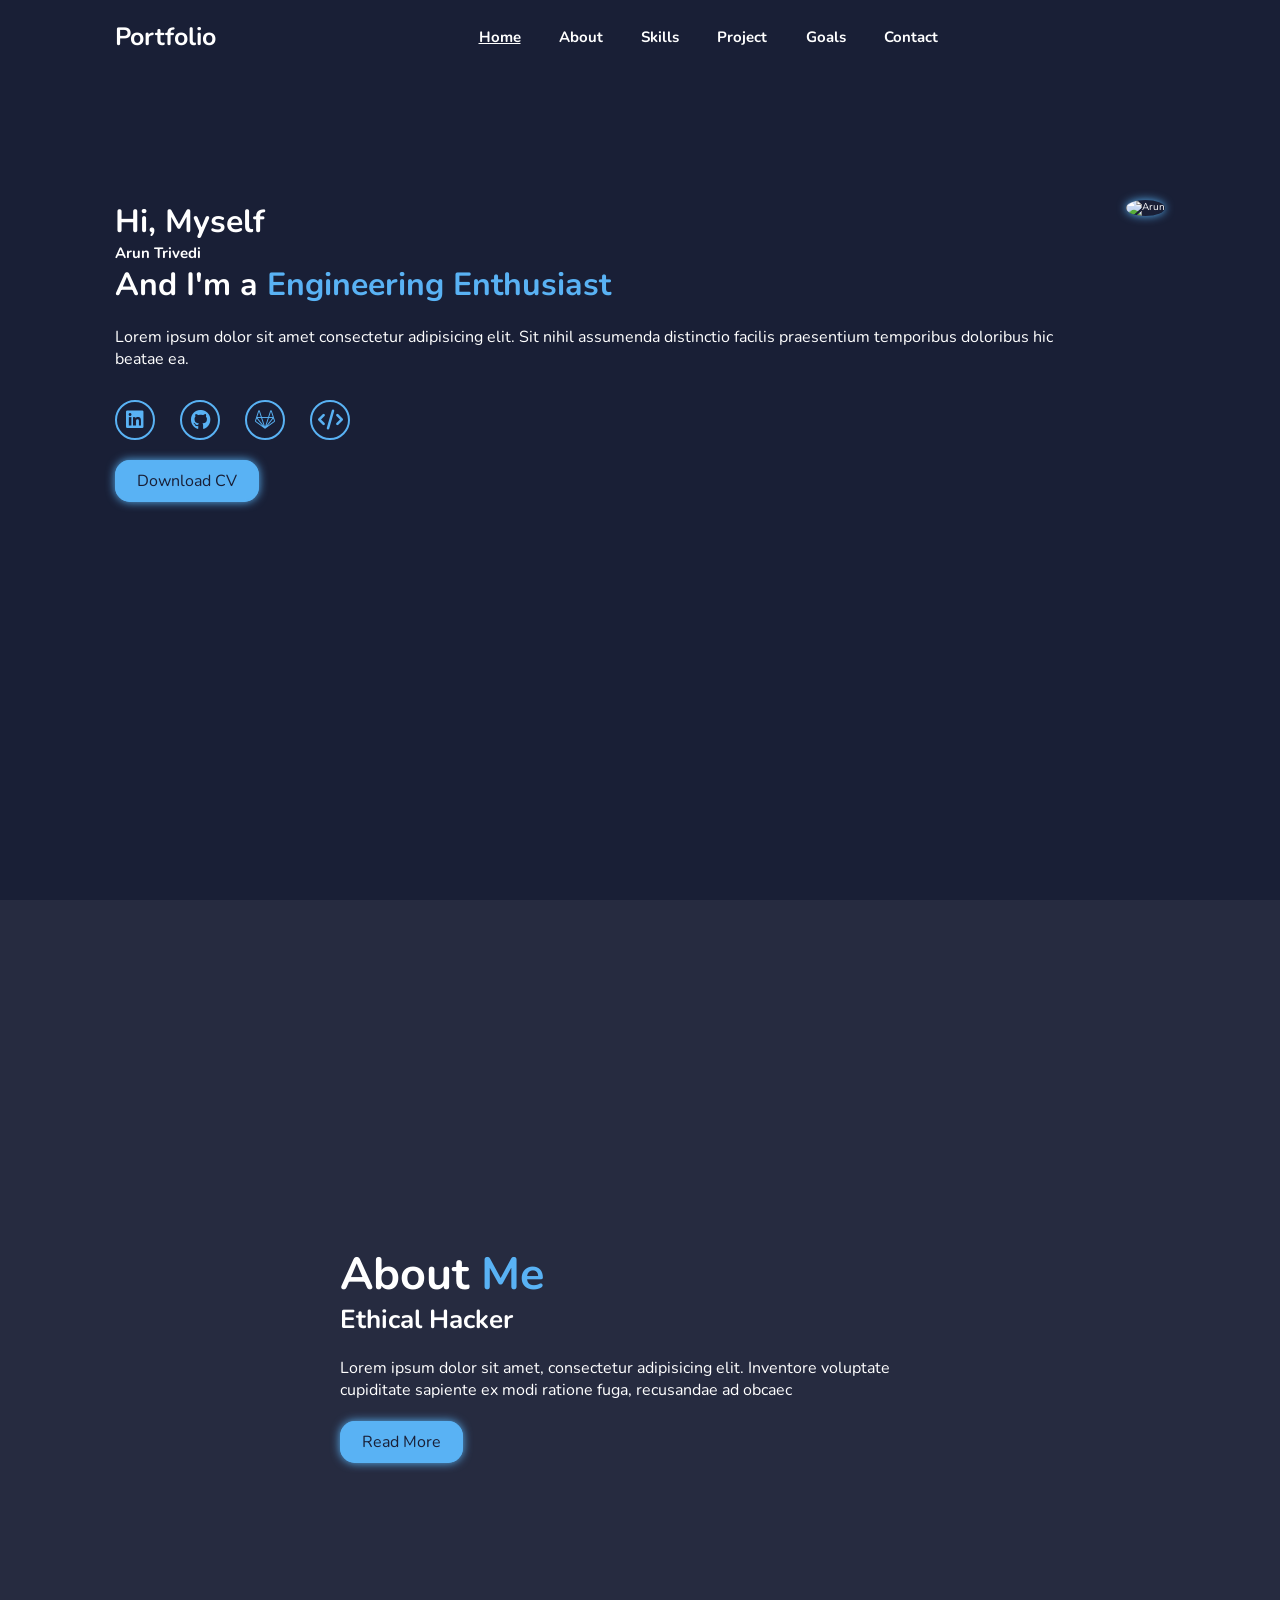
==== My-Portfolio/portfolio.html @ 081b86d6 "I change my position of file in git" ====
<!DOCTYPE html>
<html lang="en">

<head>
    <meta charset="UTF-8">
    <meta name="viewport" content="width=device-width, initial-scale=1.0">
    <title>Personal Portfolio</title>
    <!-- Here I add a link of google font  -->
    <link rel="preconnect" href="https://fonts.googleapis.com">
    <link rel="preconnect" href="https://fonts.gstatic.com" crossorigin>
    <link
        href="https://fonts.googleapis.com/css2?family=Roboto:ital,wght@0,100;0,300;0,400;0,500;0,700;0,900;1,100;1,300;1,400;1,500;1,700;1,900&display=swap"
        rel="stylesheet">
    <!-- This is oue css file link section  -->
    <!-- Font Awesome CDN Link -->
    <link href="https://cdnjs.cloudflare.com/ajax/libs/font-awesome/6.0.0-beta3/css/all.min.css" rel="stylesheet">

    <link rel="stylesheet" href="portfolio.css">

</head>

<body>
    <!-- Header Section -->
    <header class="header">
        <!-- Logo  -->
        <a href="#" class="logo"> Portfolio</a>

        
        <!-- Navigation Bar -->
        <nav class="navbar">
            <a href="#home" class="active">Home</a>
            <a href="#about"> About</a>
            <a href="#skills"> Skills</a>
            <a href="#project"> Project </a>
            <a href="#Goals"> Goals</a>
            <a href="#Contact"> Contact</a>
        </nav>
        <a href="#" class="bars"><i class="fa-solid fa-bars" id="menu-icon"></i></a>
       
    </header>


    <!-- Home Page  -->
    <section class="home" id="home">
        <div class="home-container">
            <div class="home-content">
                <h3>Hi, Myself</h3>
                <h1>Arun Trivedi</h1>
                <h3>And I'm a <span>Engineering Enthusiast</span></h3>
                <p>Lorem ipsum dolor sit amet consectetur adipisicing elit. Sit nihil assumenda distinctio facilis praesentium temporibus doloribus hic beatae ea.</p>
               
                <div class="socialmedia">
                    <a href="#"><i class="fa-brands fa-linkedin"></i></a>
                    <a href="#"><i class="fa-brands fa-github"></i></a>
                    <a href="#"><i class="fa-brands fa-gitlab"></i></a>
                    <a href="#"><i class="fa-solid fa-code"></i></a>
                </div>
                <a href="#" class="btn">Download CV</a>
            </div>
            <div class="home-bg">
                <img src="profile photo.jpg" alt="Arun">
            </div>
        </div>
    </section>
    
    <section class="about" id="about">
        <!-- <div class="about-img">
            <img src="home-img.jpg" alt="Arun Trivedi">
        </div> -->
        <div class="about-content">
            <h2 class="heading"> About <span>Me</span></h2>
            <h3> Ethical Hacker</h3>
            <p>Lorem ipsum dolor sit amet, consectetur adipisicing elit. Inventore voluptate cupiditate sapiente ex modi
                ratione fuga, recusandae ad obcaec</p>
            <a href="#" class="btn"> Read More</a>
        </div>
    </section>

    <script src="portfolio.js">

    </script>
</body>

</html>
---- My-Portfolio/portfolio.css ----
/* Import some font from the google font */
@import url('https://fonts.googleapis.com/css2?family=Nunito:ital,wght@0,200..1000;1,200..1000&family=Roboto:ital,wght@0,100;0,300;0,400;0,500;0,700;0,900;1,100;1,300;1,400;1,500;1,700;1,900&display=swap');

/* Mistakes 
1) Extra top padding in the home section
*/



/* Defult setting of my web page */
* {
  margin: 0;
  padding: 0;
  box-sizing: border-box;
  border: none;
  scroll-behavior: smooth;
  outline: none;
  text-decoration: none;
  font-family: "Nunito", sans-serif;
}


:root {
  --bg-color: #191f36;
  --snd-bf-color: #262B40;
  --text-color: #fff;
  --main-color: #59B2F4
}



html {
  font-size: 62.5%;
  overflow-x: hidden;
}

body {
  background: var(--bg-color);
  color: var(--text-color);
}

section {
  min-height: 100vh;
  padding: 10rem 9% 2rem;
}

.header {
  position: fixed;
  top: 0;
  left: 0;
  width: 100%;
  padding: 2rem 9%;
  background: var(--bg-color);
  display: flex;
  justify-content: space-between;
  align-items: center;
  z-index: 100;
}

.logo {
  font-size: 2.5rem;
  color: var(--text-color);
  font-weight: 700;
  cursor: default;
}

.navbar a {
  font-size: 1.5rem;
  color: var(--text-color);
  margin-left: 3.5rem;
  font-weight: 700;
  text-decoration: none;

}

/* Remember : In this hover section i will add sequential underline effect  */
.navbar a:hover {
  text-decoration: underline;
  color: var(--text-color);
}

.navbar a.active {
  text-decoration: underline;
  color: var(--text-color);
}

/* Menu btn is not working i have to check it later */
#menu-icon {
  font-size: 3.6rem;
  color: var(--text-color);
  display: none;
}

.home {
  display: flex;
  padding-top: 20rem;
  justify-content: center;
  /* flex-direction: column; */
  /* align-items: center;  */
  /* text-align: center; */
  /* gap: 1.5rem; */
}

.home-content h3 {
  font-size: 3.2rem;
  font-weight: 700;
}

.home-container {
  display: flex;
  /* flex-direction: row; Align content and image side-by-side */
  justify-content: space-between;
  align-items: flex-start;
  /* align-items: center; */
  max-width: 1200px;
  width: 100%;
  gap: 2rem;
  /* Add space between content and image */
}

.home-content {
  flex: 1;
  text-align: left;
}

.home-content h3:nth-of-type(2) {
  margin-bottom: 2rem;
}

span {
  color: var(--main-color);
}

/* Continiue with 13:49  */

.home-img img {

  width: 2vw;
  animation: floatImage 4s ease-in-out infinite;
}

@keyframes floatImage {
  0% {
    transform: translateY(0);
  }

  50% {
    transform: translateY(-2.4rem);
  }

  100% {
    transform: translateY(0);
  }
}

.home-bg img {
  width: 20vw;
  border-radius: 50%;
  animation: floatImage 4s ease-in-out infinite;
  /* Animation properties */
  box-shadow: 0 0 10px var(--main-color);
}

.home-content p {
  font-size: 1.6rem;
}

.socialmedia {
  display: flex;
  justify-content: flex-start;
  gap: 1rem;
}

.socialmedia a {
  display: inline-flex;
  /* flex-direction: column; */
  justify-content: center;
  align-items: center;
  width: 4rem;
  height: 4rem;
  background: transparent;
  border: .2rem solid var(--main-color);
  border-radius: 2rem;
  font-size: 2rem;
  color: var(--main-color);
  margin: 3rem 1.5rem 3rem 0;
  transition: .5s ease;
}

.socialmedia a:hover {
  background: var(--main-color);
  color: var(--snd-bf-color);
  box-shadow: 0 0 1rem var(--main-color);
}

.btn {
  margin-top: 2rem;
  padding: 0.8rem 2rem;
  font-size: 1.6rem;
  color: var(--bg-color);
  background-color: var(--main-color);
  box-shadow: 0 0 1rem var(--main-color);
  border: 0.2rem solid var(--main-color);
  border-radius: 1.5rem;
  transition: 0.3s ease;
}

.home .btn:hover {
  box-shadow: none;
  transform: translateY(-10px);
  background-color: var(--hover-color);
  color: var(--text-color);
  border-color: var(--hover-color);
}
.about {
  display: flex;
  justify-content: center;
  align-items: center;
  gap: 2rem;
  padding: 2rem; /* Optional: Add padding to ensure spacing around content */
  background: var(--snd-bf-color);
  flex-wrap: wrap; /* Ensure elements stack on smaller screens */
}

.heading {
  text-align: center;
  font-size: 4.5rem;
}

.about-content {
  max-width: 600px; /* Limit the width of the content for better alignment */
}

.about-content h2 {
  text-align: left;
  line-height: 1.2;
}

.about-content h3 {
  font-size: 2.6rem;
}

.about-content p {
  font-size: 1.6rem;
  margin: 2rem 0 3rem; /* Fixed the typo */
}

.about .btn {
  margin-top: 2rem;
  padding: 0.8rem 2rem;
  font-size: 1.6rem;
  color: var(--bg-color);
  background-color: var(--main-color);
  box-shadow: 0 0 1rem var(--main-color);
  border: 0.2rem solid var(--main-color);
  border-radius: 1.5rem;
  transition: 0.3s ease;
}
.about .btn:hover {
  box-shadow: none;
  transform: translateY(-10px);
  background-color: var(--hover-color);
  color: var(--text-color);
  border-color: var(--hover-color);
}

@media (max-width: 768px) {
  .about {
    flex-direction: column; /* Stack items vertically on smaller screens */
    text-align: center; /* Align text centrally on small screens */
  }

  .about-content {
    max-width: 100%; /* Allow full width on small screens */
  }
  .home{
    flex-direction: column;
    text-align: center;
  }
  .home-content{
    max-width: 100%;
  }
}
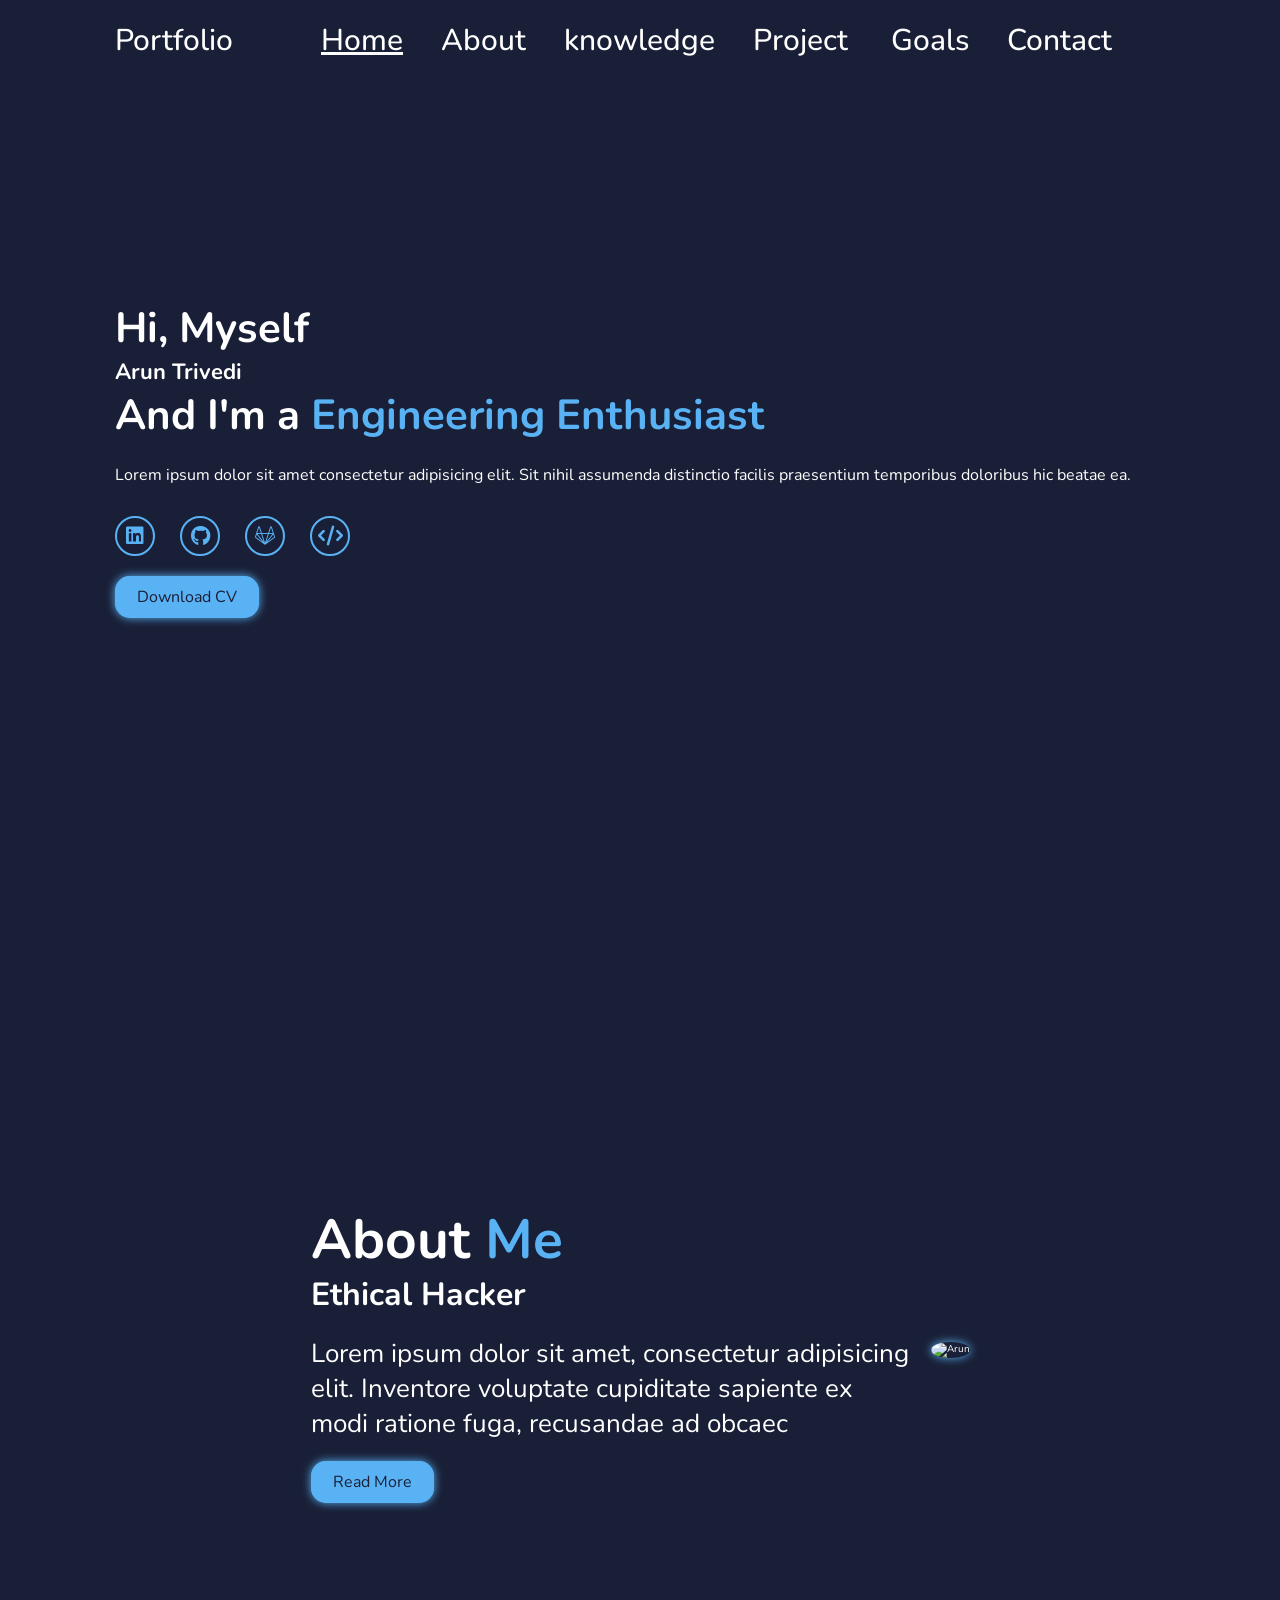
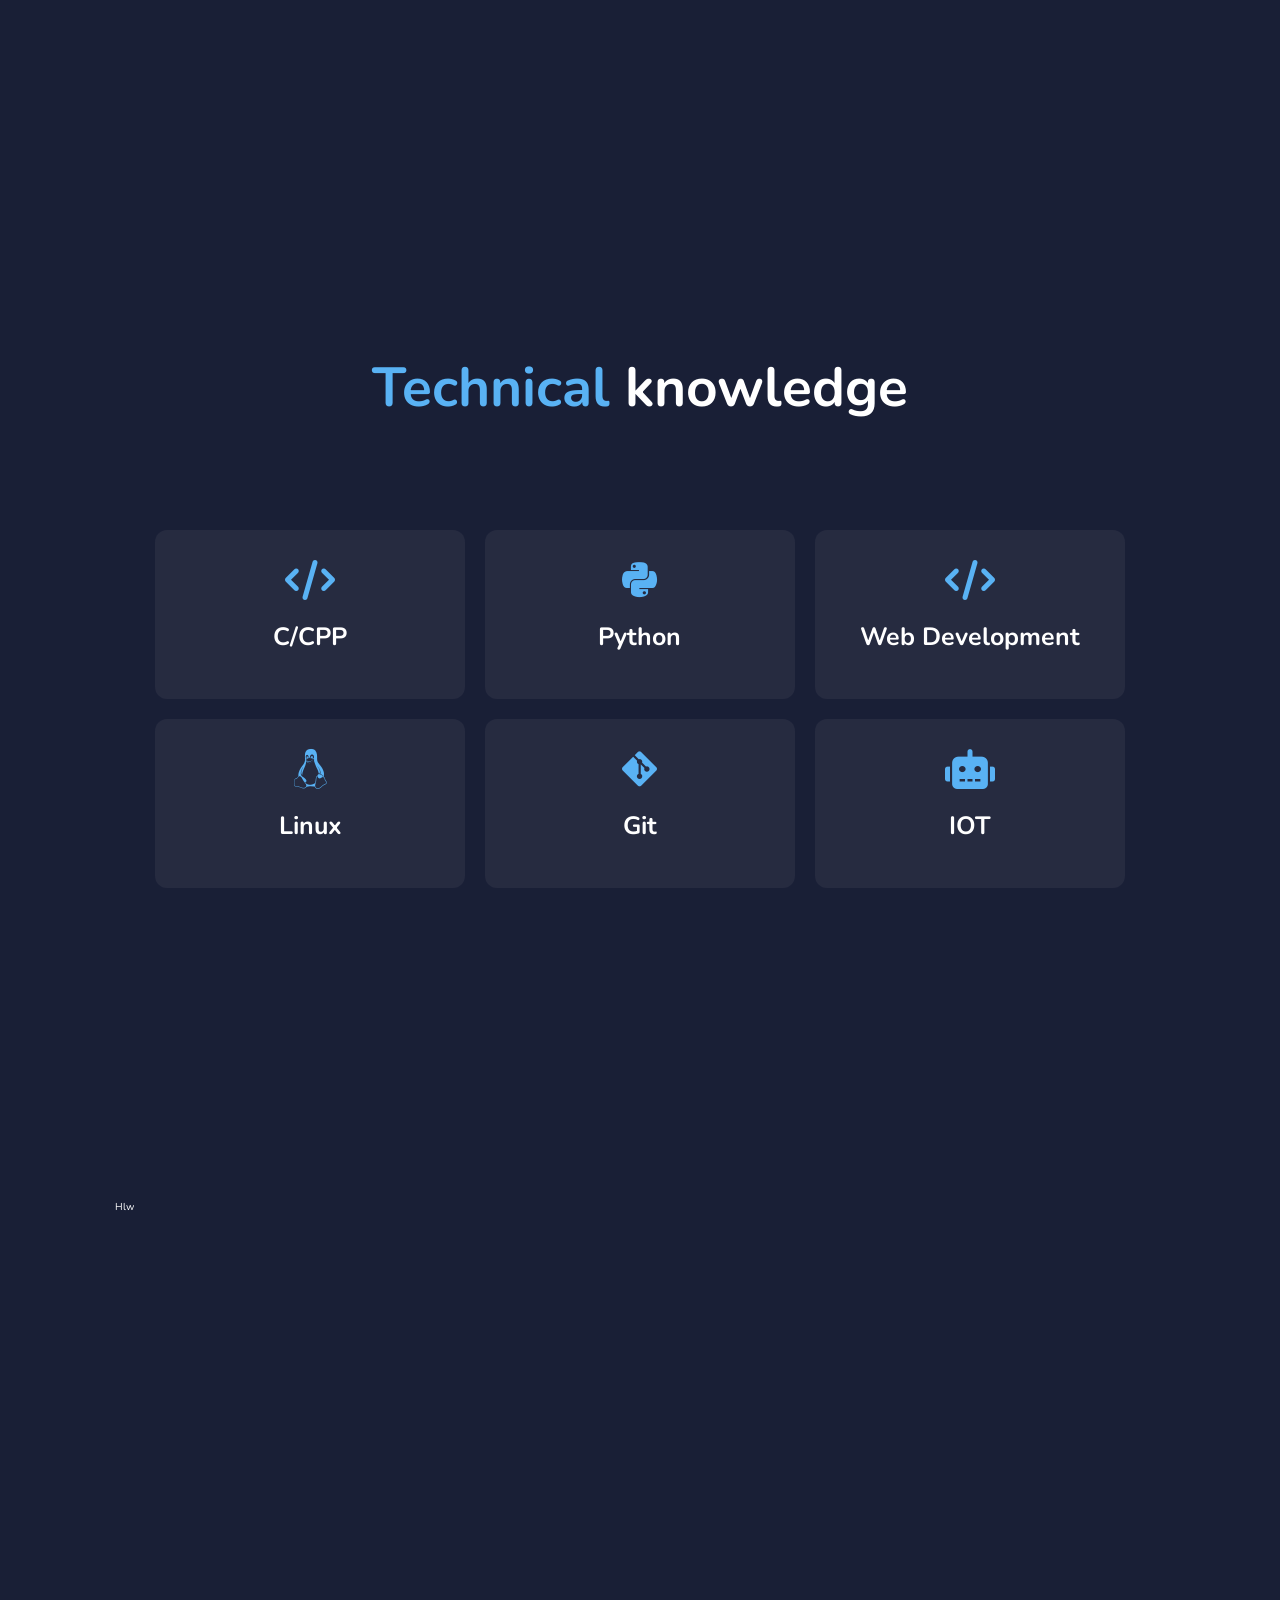
==== commit 01bcf5f7: "I complete my technical skills section on Wed Jan  1 06:58:39 PM IST 2025" ====
--- a/My-Portfolio/portfolio.html
+++ b/My-Portfolio/portfolio.html
@@ -25,18 +25,18 @@
         <!-- Logo  -->
         <a href="#" class="logo"> Portfolio</a>
 
-        
+
         <!-- Navigation Bar -->
         <nav class="navbar">
             <a href="#home" class="active">Home</a>
             <a href="#about"> About</a>
-            <a href="#skills"> Skills</a>
+            <a href="#knowledge"> knowledge</a>
             <a href="#project"> Project </a>
             <a href="#Goals"> Goals</a>
             <a href="#Contact"> Contact</a>
         </nav>
         <a href="#" class="bars"><i class="fa-solid fa-bars" id="menu-icon"></i></a>
-       
+
     </header>
 
 
@@ -47,8 +47,9 @@
                 <h3>Hi, Myself</h3>
                 <h1>Arun Trivedi</h1>
                 <h3>And I'm a <span>Engineering Enthusiast</span></h3>
-                <p>Lorem ipsum dolor sit amet consectetur adipisicing elit. Sit nihil assumenda distinctio facilis praesentium temporibus doloribus hic beatae ea.</p>
-               
+                <p>Lorem ipsum dolor sit amet consectetur adipisicing elit. Sit nihil assumenda distinctio facilis
+                    praesentium temporibus doloribus hic beatae ea.</p>
+
                 <div class="socialmedia">
                     <a href="#"><i class="fa-brands fa-linkedin"></i></a>
                     <a href="#"><i class="fa-brands fa-github"></i></a>
@@ -57,16 +58,17 @@
                 </div>
                 <a href="#" class="btn">Download CV</a>
             </div>
-            <div class="home-bg">
+            <!-- <div class="home-bg">
                 <img src="profile photo.jpg" alt="Arun">
-            </div>
+            </div> -->
         </div>
     </section>
-    
+
     <section class="about" id="about">
         <!-- <div class="about-img">
             <img src="home-img.jpg" alt="Arun Trivedi">
         </div> -->
+
         <div class="about-content">
             <h2 class="heading"> About <span>Me</span></h2>
             <h3> Ethical Hacker</h3>
@@ -74,10 +76,74 @@
                 ratione fuga, recusandae ad obcaec</p>
             <a href="#" class="btn"> Read More</a>
         </div>
+        <div class="home-bg">
+            <img src="profile photo.jpg" alt="Arun">
+        </div>
     </section>
 
+    <section class="knowladge" id="knowledge">
+        <h2 class="heading">Technical <span>knowledge</span></h2>
+        <div class="knowladge-container">
+            <div class="knowladge-box">
+                <i class="fa-solid fa-code"></i>
+                <h3>C/CPP</h3>
+                <!-- <p>Lorem ipsum dolor sit, amet consectetur adipisicing elit. Sequi numquam consectetur dolor distinctio,
+                    laborum harum odio quibusdam. Magni magnam quam natus repellendus facer</p> -->
+                <!-- <a href="#" class="btn"></a> -->
+            </div>
+
+
+            <div class="knowladge-box">
+                <i class="fa-brands fa-python"></i>
+                <h3>Python</h3>
+                <!-- <p>Lorem ipsum dolor sit, amet consectetur adipisicing elit. Sequi numquam consectetur dolor distinctio,
+                    laborum harum odio quibusdam. Magni magnam quam natus repellendus facer</p> -->
+                <!-- <a href="#" class="btn"></a> -->
+            </div>
+
+
+            <div class="knowladge-box">
+                <i class="fa-solid fa-code"></i>
+                <h3>Web Development</h3>
+                <!-- <p>Lorem ipsum dolor sit, amet consectetur adipisicing elit. Sequi numquam consectetur dolor distinctio,
+                    laborum harum odio quibusdam. Magni magnam quam natus repellendus facer</p> -->
+                <!-- <a href="#" class="btn"></a> -->
+            </div>
+
+
+            <div class="knowladge-box2">
+                <i class="fa-brands fa-linux"></i>
+                <h3>Linux</h3>
+                <!-- <p>Lorem ipsum dolor sit, amet consectetur adipisicing elit. Sequi numquam consectetur dolor distinctio,
+                    laborum harum odio quibusdam. Magni magnam quam natus repellendus facer</p> -->
+                <!-- <a href="#" class="btn"></a> -->
+            </div>
+
+
+            <div class="knowladge-box2">
+                <i class="fa-brands fa-git-alt"></i>
+                <h3>Git</h3>
+                <!-- <p>Lorem ipsum dolor sit, amet consectetur adipisicing elit. Sequi numquam consectetur dolor distinctio,
+                    laborum harum odio quibusdam. Magni magnam quam natus repellendus facer</p> -->
+                <!-- <a href="#" class="btn"></a> -->
+            </div>
+
+
+            <div class="knowladge-box2">
+                <i class="fa-solid fa-robot"></i>
+                <h3>IOT</h3>
+                <!-- <p>Lorem ipsum dolor sit, amet consectetur adipisicing elit. Sequi numquam consectetur dolor distinctio,
+                    laborum harum odio quibusdam. Magni magnam quam natus repellendus facer</p> -->
+                <!-- <a href="#" class="btn"></a> -->
+            </div>
+        </div>
+
+    </section>
+    <section class="project" , id="project">
+        <p> Hlw </p>
+    </section>
     <script src="portfolio.js">
-
+   
     </script>
 </body>
 
--- a/My-Portfolio/portfolio.css
+++ b/My-Portfolio/portfolio.css
@@ -37,6 +37,8 @@
 body {
   background: var(--bg-color);
   color: var(--text-color);
+  display: flex;
+  flex-direction: column;
 }
 
 section {
@@ -58,17 +60,18 @@
 }
 
 .logo {
-  font-size: 2.5rem;
-  color: var(--text-color);
-  font-weight: 700;
+  font-size: 3rem;
+  color: var(--text-color);
+  font-weight: 500;
   cursor: default;
 }
 
 .navbar a {
-  font-size: 1.5rem;
+  justify-content: right;
+  font-size: 3rem;
   color: var(--text-color);
   margin-left: 3.5rem;
-  font-weight: 700;
+  font-weight: 500;
   text-decoration: none;
 
 }
@@ -93,16 +96,21 @@
 
 .home {
   display: flex;
-  padding-top: 20rem;
-  justify-content: center;
+  padding-top: 30rem;
+  justify-content: center;
+  /* justify-items: center; */
   /* flex-direction: column; */
-  /* align-items: center;  */
+  align-items:flex-start; 
   /* text-align: center; */
   /* gap: 1.5rem; */
 }
 
 .home-content h3 {
-  font-size: 3.2rem;
+  font-size: 4.2rem;
+  font-weight: 700;
+}
+.home-content h1 {
+  font-size: 2.2rem;
   font-weight: 700;
 }
 
@@ -218,13 +226,13 @@
   align-items: center;
   gap: 2rem;
   padding: 2rem; /* Optional: Add padding to ensure spacing around content */
-  background: var(--snd-bf-color);
+  background: var(--bg-color);
   flex-wrap: wrap; /* Ensure elements stack on smaller screens */
 }
 
 .heading {
   text-align: center;
-  font-size: 4.5rem;
+  font-size: 5.5rem;
 }
 
 .about-content {
@@ -237,11 +245,11 @@
 }
 
 .about-content h3 {
+  font-size: 3.2rem;
+}
+
+.about-content p {
   font-size: 2.6rem;
-}
-
-.about-content p {
-  font-size: 1.6rem;
   margin: 2rem 0 3rem; /* Fixed the typo */
 }
 
@@ -264,6 +272,7 @@
   border-color: var(--hover-color);
 }
 
+
 @media (max-width: 768px) {
   .about {
     flex-direction: column; /* Stack items vertically on smaller screens */
@@ -282,3 +291,80 @@
   }
 }
 
+/* CSS for knowladge section  */
+.knowladge h2 {
+  padding-top: 5rem;
+  /* margin-top: 10rem; */
+  margin-bottom: 2.5rem;
+  /* font-size: 3rem; Adjusted for better fit */
+  color: var(--main-color);
+  text-align: center;
+}
+.knowladge h2 span{
+  color: var(--text-color);
+}
+.knowladge-container {
+  display: flex;
+  flex-wrap: wrap;
+  padding-top: 8rem;
+  justify-content: center;
+  gap: 20px;
+  max-width: 1200px;
+  margin: 0 auto; /* Centers the container */
+}
+@keyframes appear {
+  from {
+    opacity: 0;
+    transform: scale(0.5); /* Changed from `scale` to `transform` */
+  }
+  to {
+    opacity: 1;
+    transform: scale(1);
+  }
+}
+
+.knowladge-box,
+.knowladge-box2 {
+  background-color: var(--snd-bf-color);
+  border-radius: 12px;
+  padding: 30px;
+  width: calc(100% / 3 - 40px); /* Ensures 3 cards per row */
+  text-align: center;
+  animation: appear 0.8s ease-in-out; /* Applied animation */
+  transition: transform 0.3s, box-shadow 0.3s;
+}
+
+.knowladge-box:hover,
+.knowladge-box2:hover {
+  transform: translateY(-10px);
+  box-shadow: 0 12px 20px var(--hover-color);
+  box-shadow: 0 8px 15px var(--main-color);
+}
+
+.knowladge-box h3,
+.knowladge-box2 h3 {
+  padding-top: 2rem;
+  font-size: 2.5rem;
+  align-items: center;
+  justify-content: center;
+  text-align: center;
+  word-wrap: break-word;
+  overflow: hidden;
+  text-overflow: ellipsis;
+  white-space: normal;
+  margin-bottom: 1.5rem;
+  color: var(--text-color);
+}
+
+.knowladge-box i,
+.knowladge-box2 i {
+  font-size: 4rem;
+  color: var(--main-color);
+}
+
+.knowladge-box p,
+.knowladge-box2 p {
+  font-size: 0.9rem;
+  color: var(--text-color);
+  margin-bottom: 20px;
+}
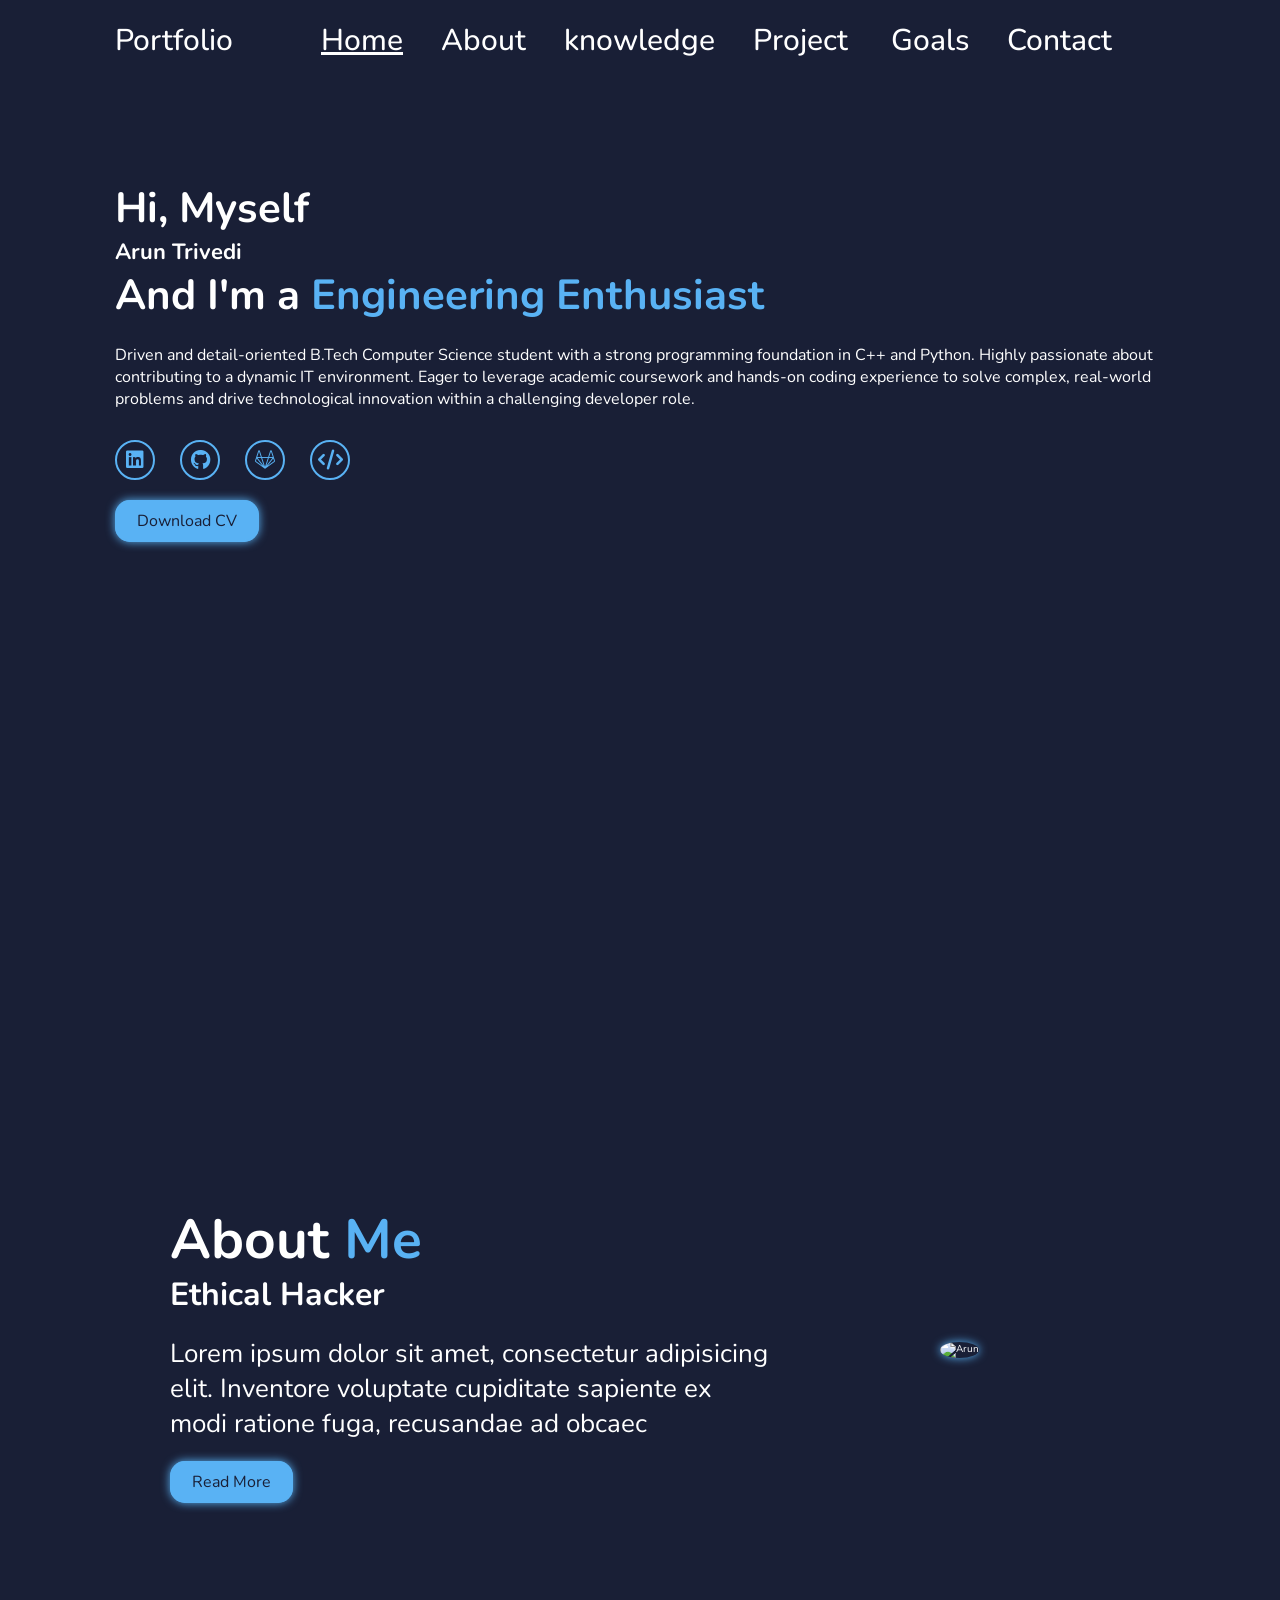
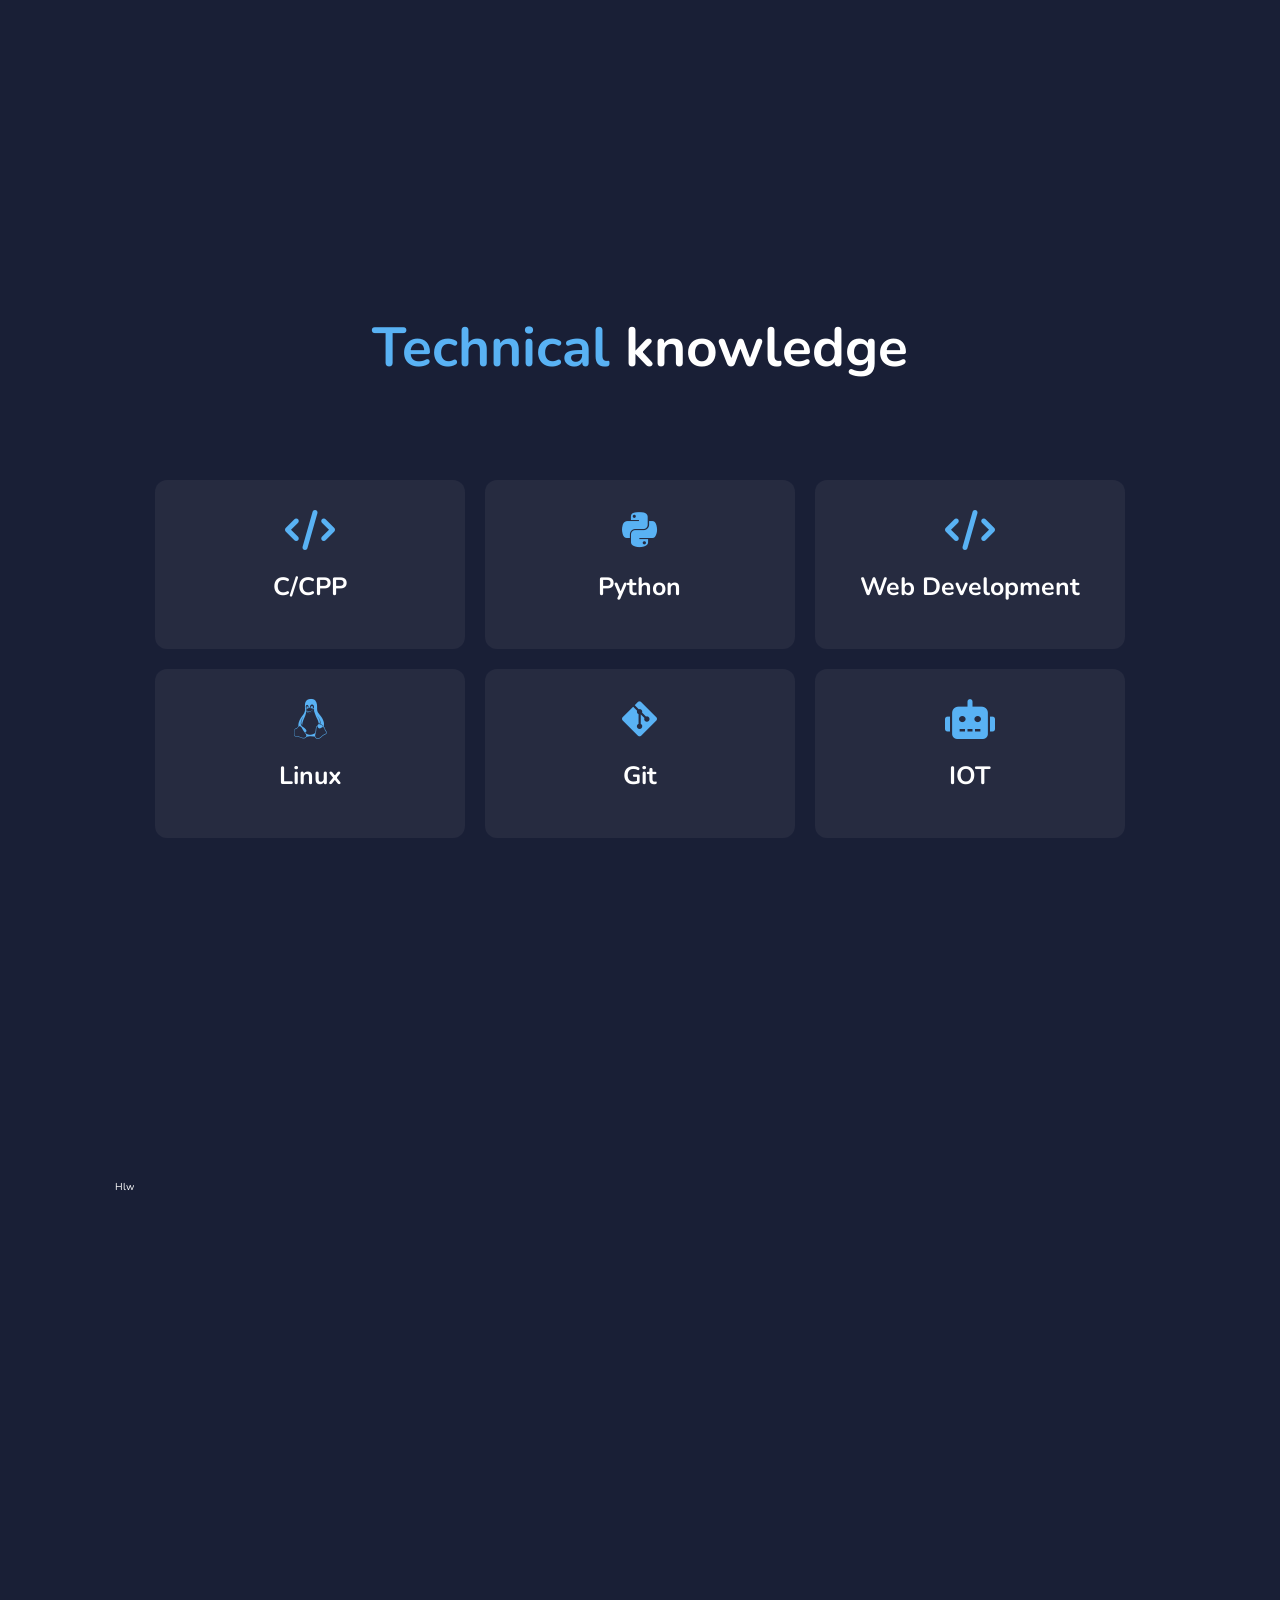
==== commit 76c4c045: "Update Home page and update all link in that page" ====
--- a/My-Portfolio/portfolio.html
+++ b/My-Portfolio/portfolio.html
@@ -47,16 +47,17 @@
                 <h3>Hi, Myself</h3>
                 <h1>Arun Trivedi</h1>
                 <h3>And I'm a <span>Engineering Enthusiast</span></h3>
-                <p>Lorem ipsum dolor sit amet consectetur adipisicing elit. Sit nihil assumenda distinctio facilis
-                    praesentium temporibus doloribus hic beatae ea.</p>
+                <p>Driven and detail-oriented B.Tech Computer Science student with a strong programming foundation in C++ and Python. Highly
+passionate about contributing to a dynamic IT environment. Eager to leverage academic coursework and hands-on coding
+experience to solve complex, real-world problems and drive technological innovation within a challenging developer role.</p>
 
                 <div class="socialmedia">
                     <a href="#"><i class="fa-brands fa-linkedin"></i></a>
-                    <a href="#"><i class="fa-brands fa-github"></i></a>
-                    <a href="#"><i class="fa-brands fa-gitlab"></i></a>
-                    <a href="#"><i class="fa-solid fa-code"></i></a>
+                    <a href="https://github.com/trivediarun446"><i class="fa-brands fa-github"></i></a>
+                    <a href="https://gitlab.com/trivediarun446"><i class="fa-brands fa-gitlab"></i></a>
+                    <a href="https://leetcode.com/u/Aruntrivedi446/"><i class="fa-solid fa-code"></i></a>
                 </div>
-                <a href="#" class="btn">Download CV</a>
+                <a href="2301640100113 (1).pdf" class="btn">Download CV</a>
             </div>
             <!-- <div class="home-bg">
                 <img src="profile photo.jpg" alt="Arun">
--- a/My-Portfolio/portfolio.css
+++ b/My-Portfolio/portfolio.css
@@ -43,7 +43,7 @@
 
 section {
   min-height: 100vh;
-  padding: 10rem 9% 2rem;
+  padding: 8rem 9% 2rem;
 }
 
 .header {
@@ -96,7 +96,7 @@
 
 .home {
   display: flex;
-  padding-top: 30rem;
+  padding-top: 18rem;
   justify-content: center;
   /* justify-items: center; */
   /* flex-direction: column; */
@@ -222,7 +222,8 @@
 }
 .about {
   display: flex;
-  justify-content: center;
+  justify-content: start;
+  margin-left: 15rem;
   align-items: center;
   gap: 2rem;
   padding: 2rem; /* Optional: Add padding to ensure spacing around content */
@@ -237,6 +238,8 @@
 
 .about-content {
   max-width: 600px; /* Limit the width of the content for better alignment */
+  /* align-items: flex-start; */
+  margin-right: 15rem;
 }
 
 .about-content h2 {
@@ -293,9 +296,9 @@
 
 /* CSS for knowladge section  */
 .knowladge h2 {
-  padding-top: 5rem;
+  padding-top: 3rem;
   /* margin-top: 10rem; */
-  margin-bottom: 2.5rem;
+  margin-bottom: 1.5rem;
   /* font-size: 3rem; Adjusted for better fit */
   color: var(--main-color);
   text-align: center;
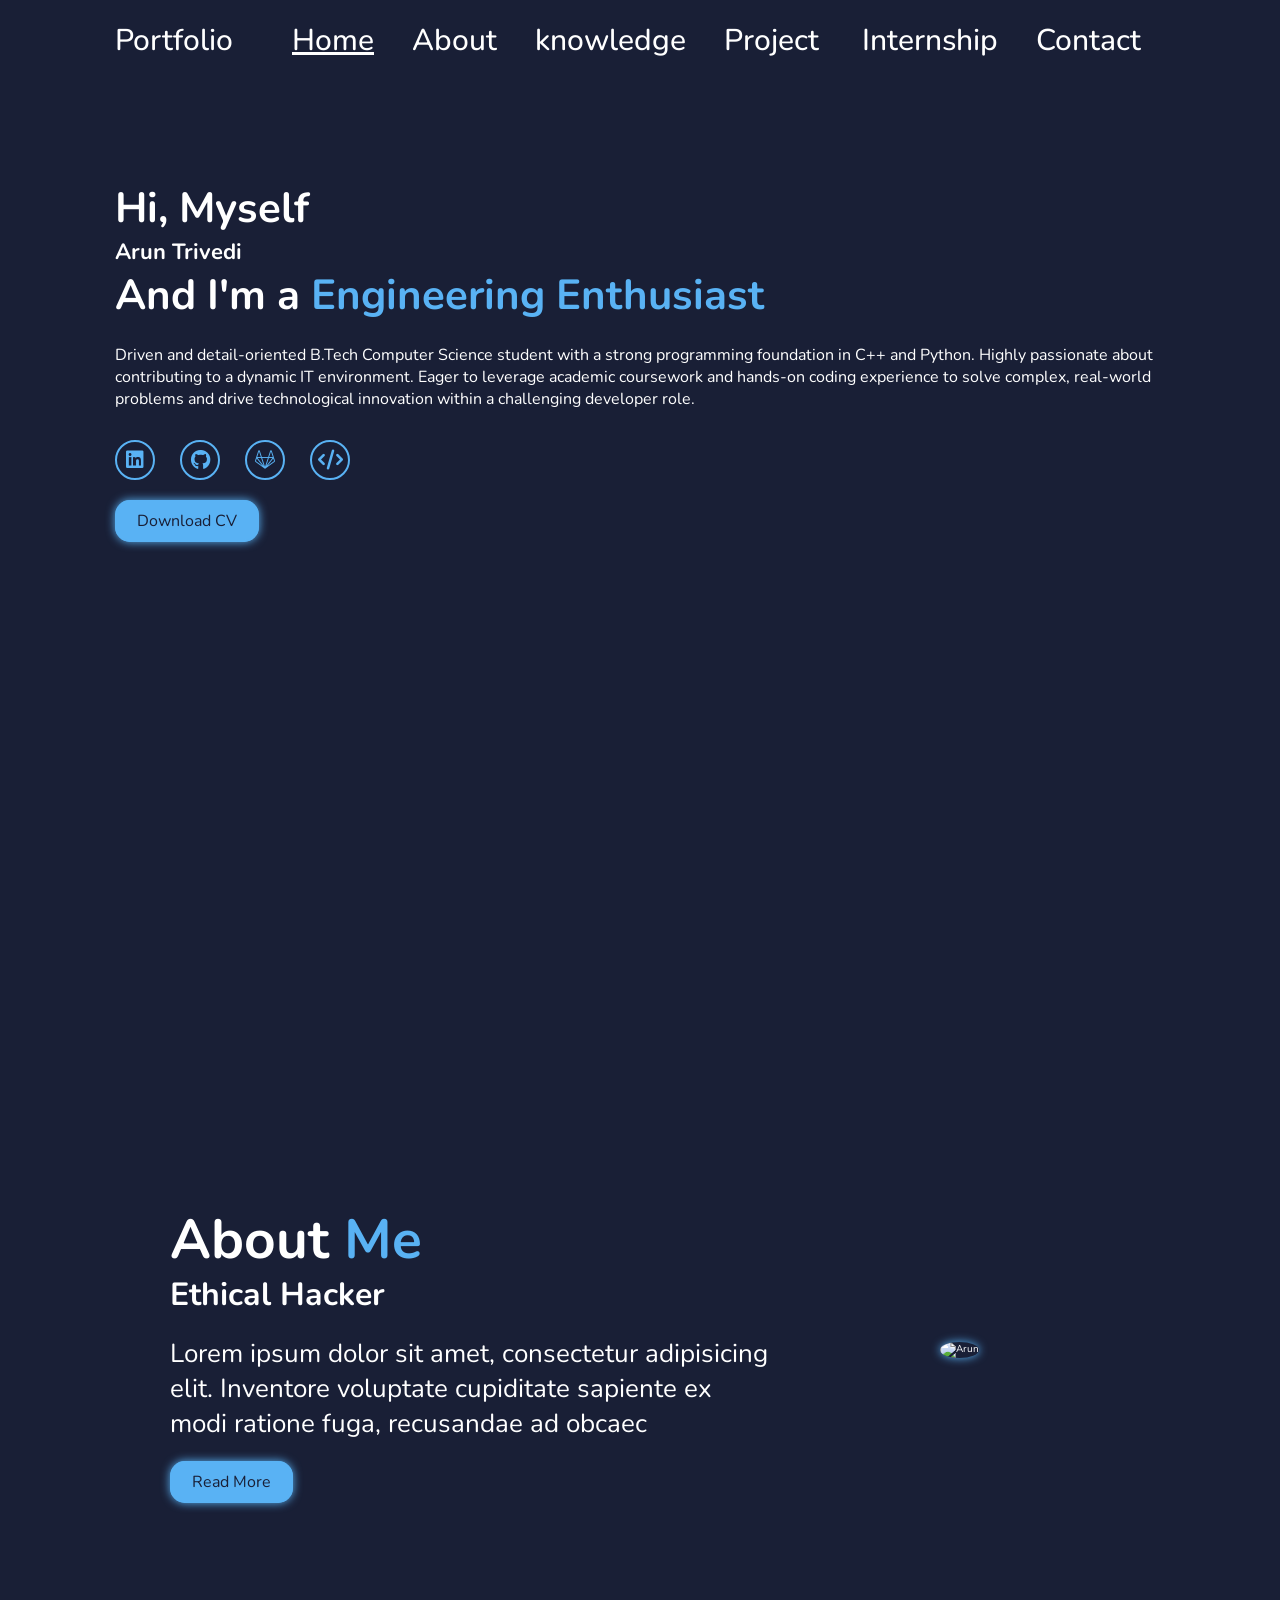
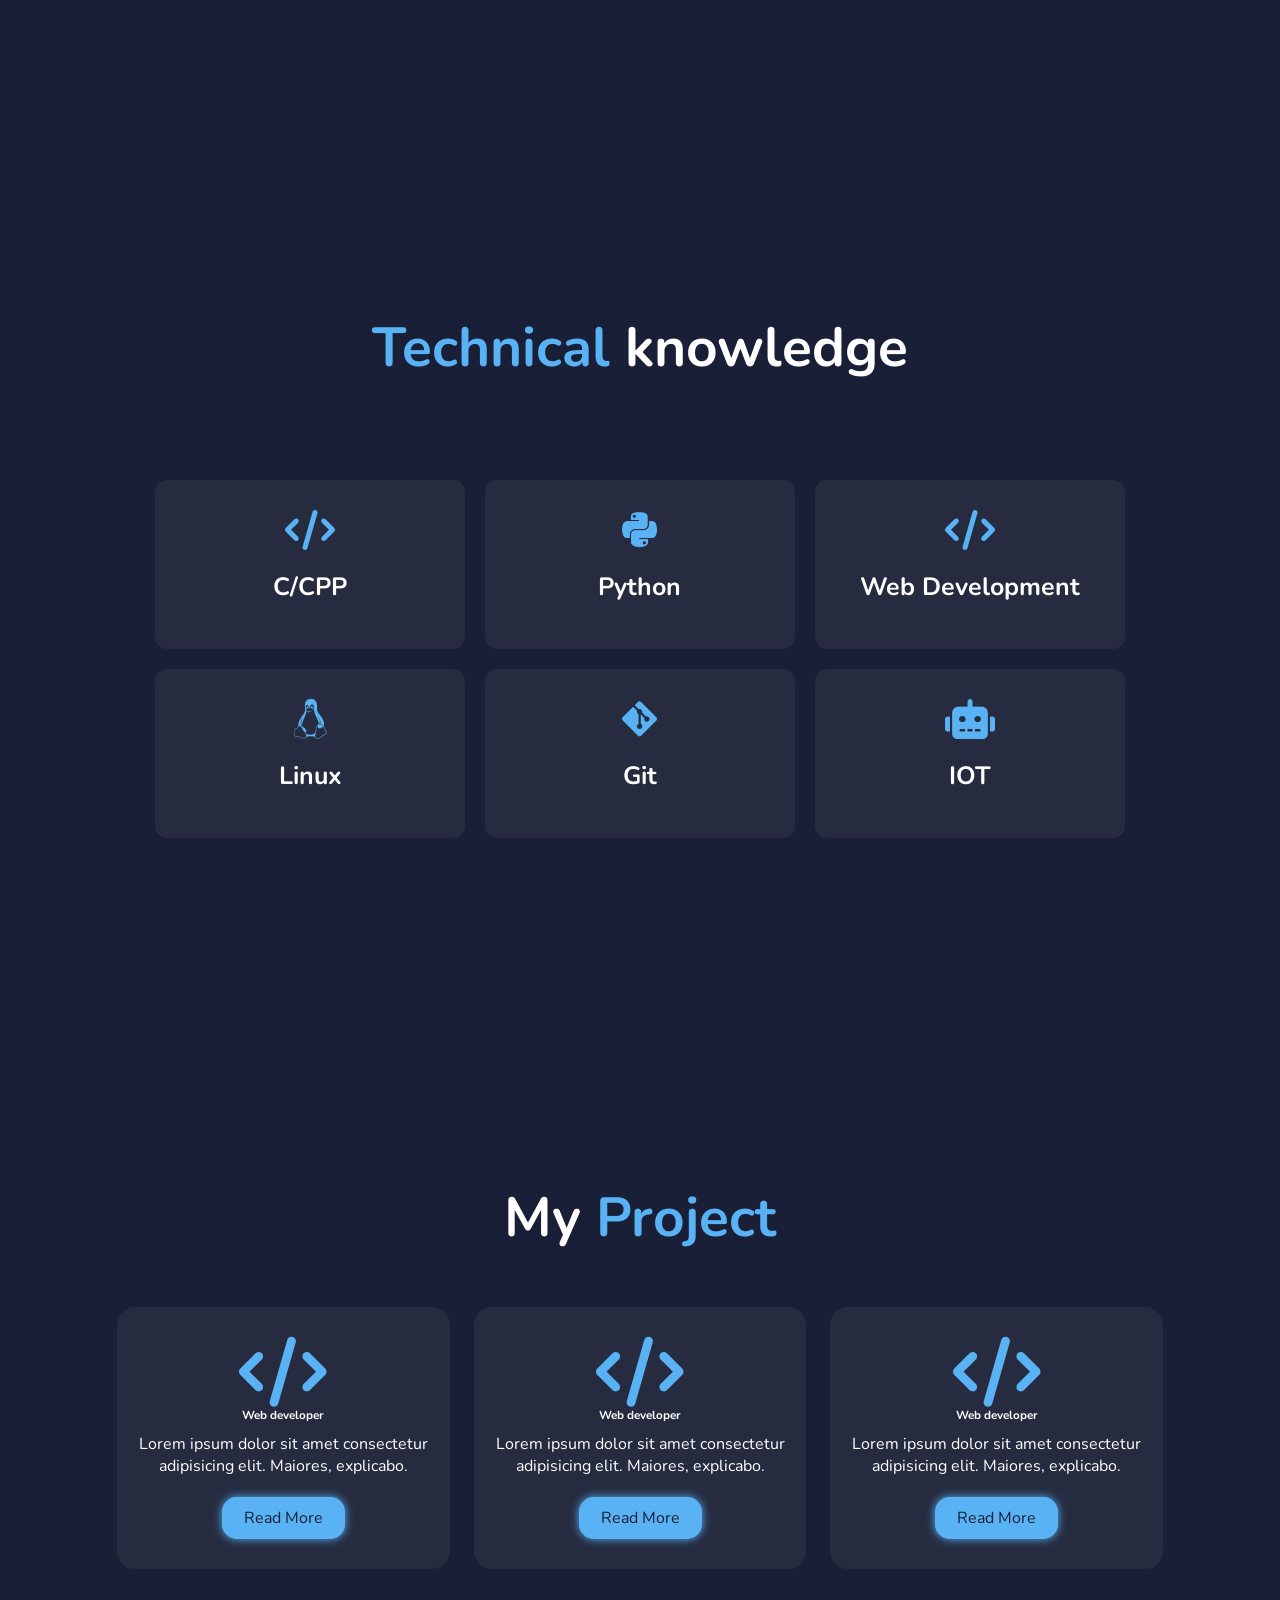
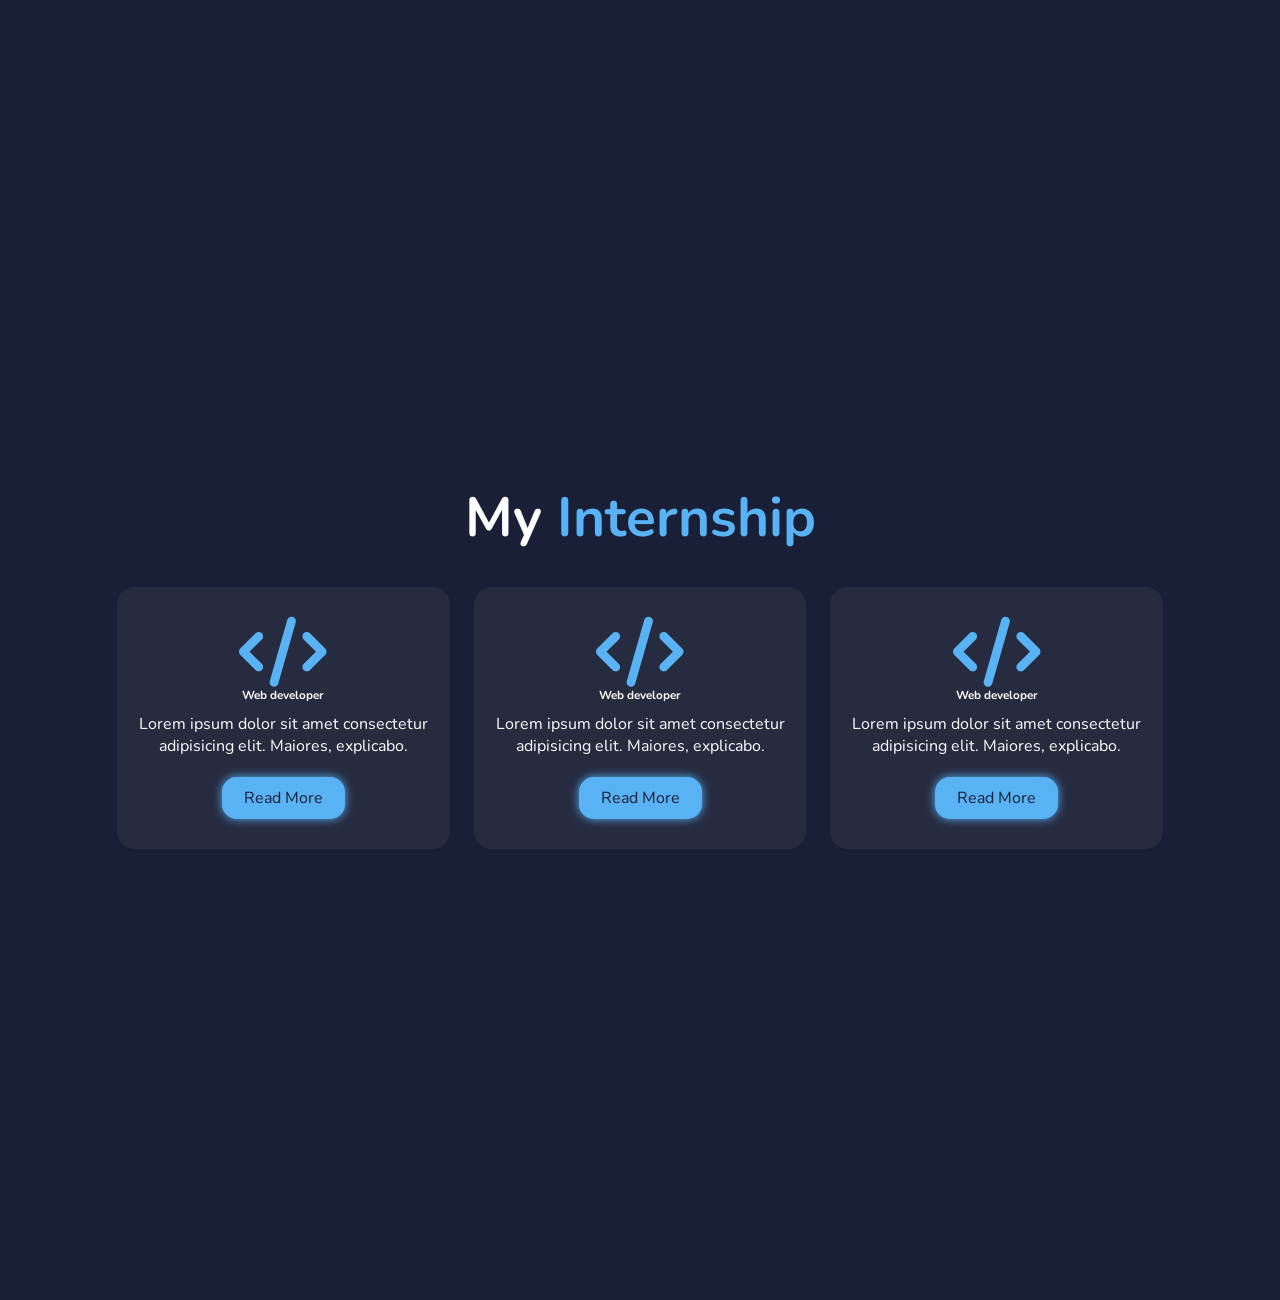
==== commit 99c56ce6: "On 11/06/2026 I create intership and project section in my portfolio" ====
--- a/My-Portfolio/portfolio.html
+++ b/My-Portfolio/portfolio.html
@@ -32,7 +32,7 @@
             <a href="#about"> About</a>
             <a href="#knowledge"> knowledge</a>
             <a href="#project"> Project </a>
-            <a href="#Goals"> Goals</a>
+            <a href="#internship"> Internship</a>
             <a href="#Contact"> Contact</a>
         </nav>
         <a href="#" class="bars"><i class="fa-solid fa-bars" id="menu-icon"></i></a>
@@ -140,8 +140,60 @@
         </div>
 
     </section>
-    <section class="project" , id="project">
-        <p> Hlw </p>
+    <!-- Yaha se code naya likhna start kiya hai  -->
+    <!-- Project Section -->
+<section class="project" id="project">
+       <h2 class="heading">My <span>Project</span></h2>
+       
+       <div class="project-container">
+            <div class="project-box">
+                <i class="fa-solid fa-code"></i>
+                <h3>Web developer</h3>
+                <p>Lorem ipsum dolor sit amet consectetur adipisicing elit. Maiores, explicabo.</p>
+                <a href="#" class="btn">Read More</a>
+            </div>
+
+            <div class="project-box">
+                <i class="fa-solid fa-code"></i>
+                <h3>Web developer</h3>
+                <p>Lorem ipsum dolor sit amet consectetur adipisicing elit. Maiores, explicabo.</p>
+                <a href="#" class="btn">Read More</a>
+            </div>
+
+            <div class="project-box">
+                <i class="fa-solid fa-code"></i>
+                <h3>Web developer</h3>
+                <p>Lorem ipsum dolor sit amet consectetur adipisicing elit. Maiores, explicabo.</p>
+                <a href="#" class="btn">Read More</a>
+            </div>
+       </div>
+    </section>
+<!-- Yeh section internship ke liye hai  -->
+ <section class="internship" id="internship">
+       <h2 class="heading">My <span>Internship</span></h2>
+       
+       <div class="intership-container">
+            <div class="intership-box">
+                <i class="fa-solid fa-code"></i>
+                <h3>Web developer</h3>
+                <p>Lorem ipsum dolor sit amet consectetur adipisicing elit. Maiores, explicabo.</p>
+                <a href="#" class="btn">Read More</a>
+            </div>
+
+            <div class="intership-box">
+                <i class="fa-solid fa-code"></i>
+                <h3>Web developer</h3>
+                <p>Lorem ipsum dolor sit amet consectetur adipisicing elit. Maiores, explicabo.</p>
+                <a href="#" class="btn">Read More</a>
+            </div>
+
+            <div class="intership-box">
+                <i class="fa-solid fa-code"></i>
+                <h3>Web developer</h3>
+                <p>Lorem ipsum dolor sit amet consectetur adipisicing elit. Maiores, explicabo.</p>
+                <a href="#" class="btn">Read More</a>
+            </div>
+       </div>
     </section>
     <script src="portfolio.js">
    
--- a/My-Portfolio/portfolio.css
+++ b/My-Portfolio/portfolio.css
@@ -371,3 +371,89 @@
   color: var(--text-color);
   margin-bottom: 20px;
 }
+
+
+/* CSS for project section start date is 11/06/2026 */
+/* Yeh hamra project wala section hai  */
+.project h2{
+  margin-bottom: 5rem;
+}
+
+.project-container{
+  display: flex;
+  justify-content: center;
+  align-items: center;
+  flex-wrap: wrap;
+  gap: 2rem;
+  margin-top: 3rem;
+}
+
+.project-container .project-box{
+  flex: 1 1 30rem;
+  background: var(--snd-bf-color);
+  padding: 3rem 2rem 4rem;
+  border-radius: 2rem;
+  text-align: center;
+  border: .2rem solid var(--bg-color);
+  transition: .5s ease;
+}
+
+.project-container .project-box:hover{
+  border-color: var(--main-color);
+  transform: scale(1.02);
+
+}
+
+.project-box i{
+  font-size: 7rem;
+  color:var(--main-color) ; 
+}
+
+.project-box p{
+    font-size: 1.6rem; 
+    margin: 1rem 0 3rem;
+}
+
+/* Yaha project wala section khtm ho gaya hai  */
+
+
+/* Ab yaha se internship wala section start  */
+
+.intership h2{
+  margin-bottom: 5rem;
+}
+
+.intership-container{
+  display: flex;
+  justify-content: center;
+  align-items: center;
+  flex-wrap: wrap;
+  gap: 2rem;
+  margin-top: 3rem;
+}
+
+.intership-container .intership-box{
+  flex: 1 1 30rem;
+  background: var(--snd-bf-color);
+  padding: 3rem 2rem 4rem;
+  border-radius: 2rem;
+  text-align: center;
+  border: .2rem solid var(--bg-color);
+  transition: .5s ease;
+}
+
+.intership-container .intership-box:hover{
+  border-color: var(--main-color);
+  transform: scale(1.02);
+
+}
+
+.intership-box i{
+  font-size: 7rem;
+  color:var(--main-color) ; 
+}
+
+.intership-box p{
+    font-size: 1.6rem; 
+    margin: 1rem 0 3rem;
+}
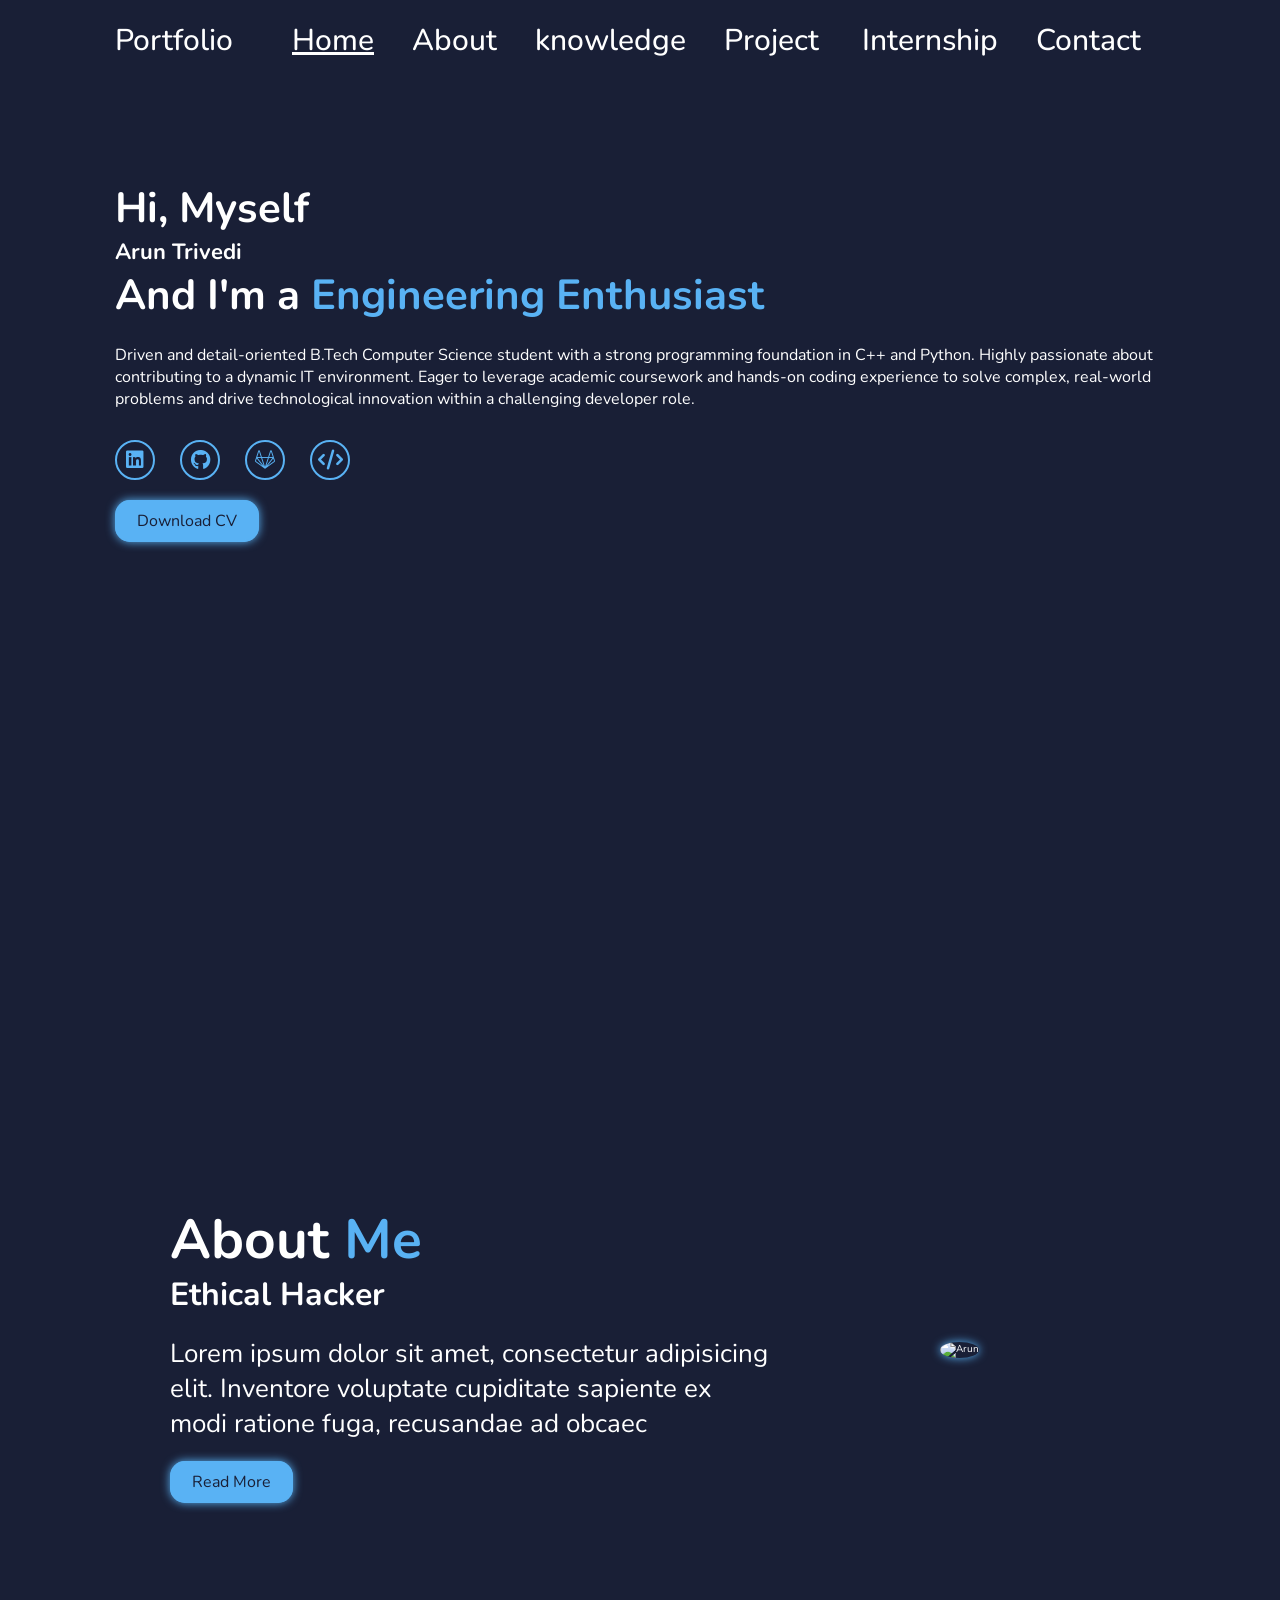
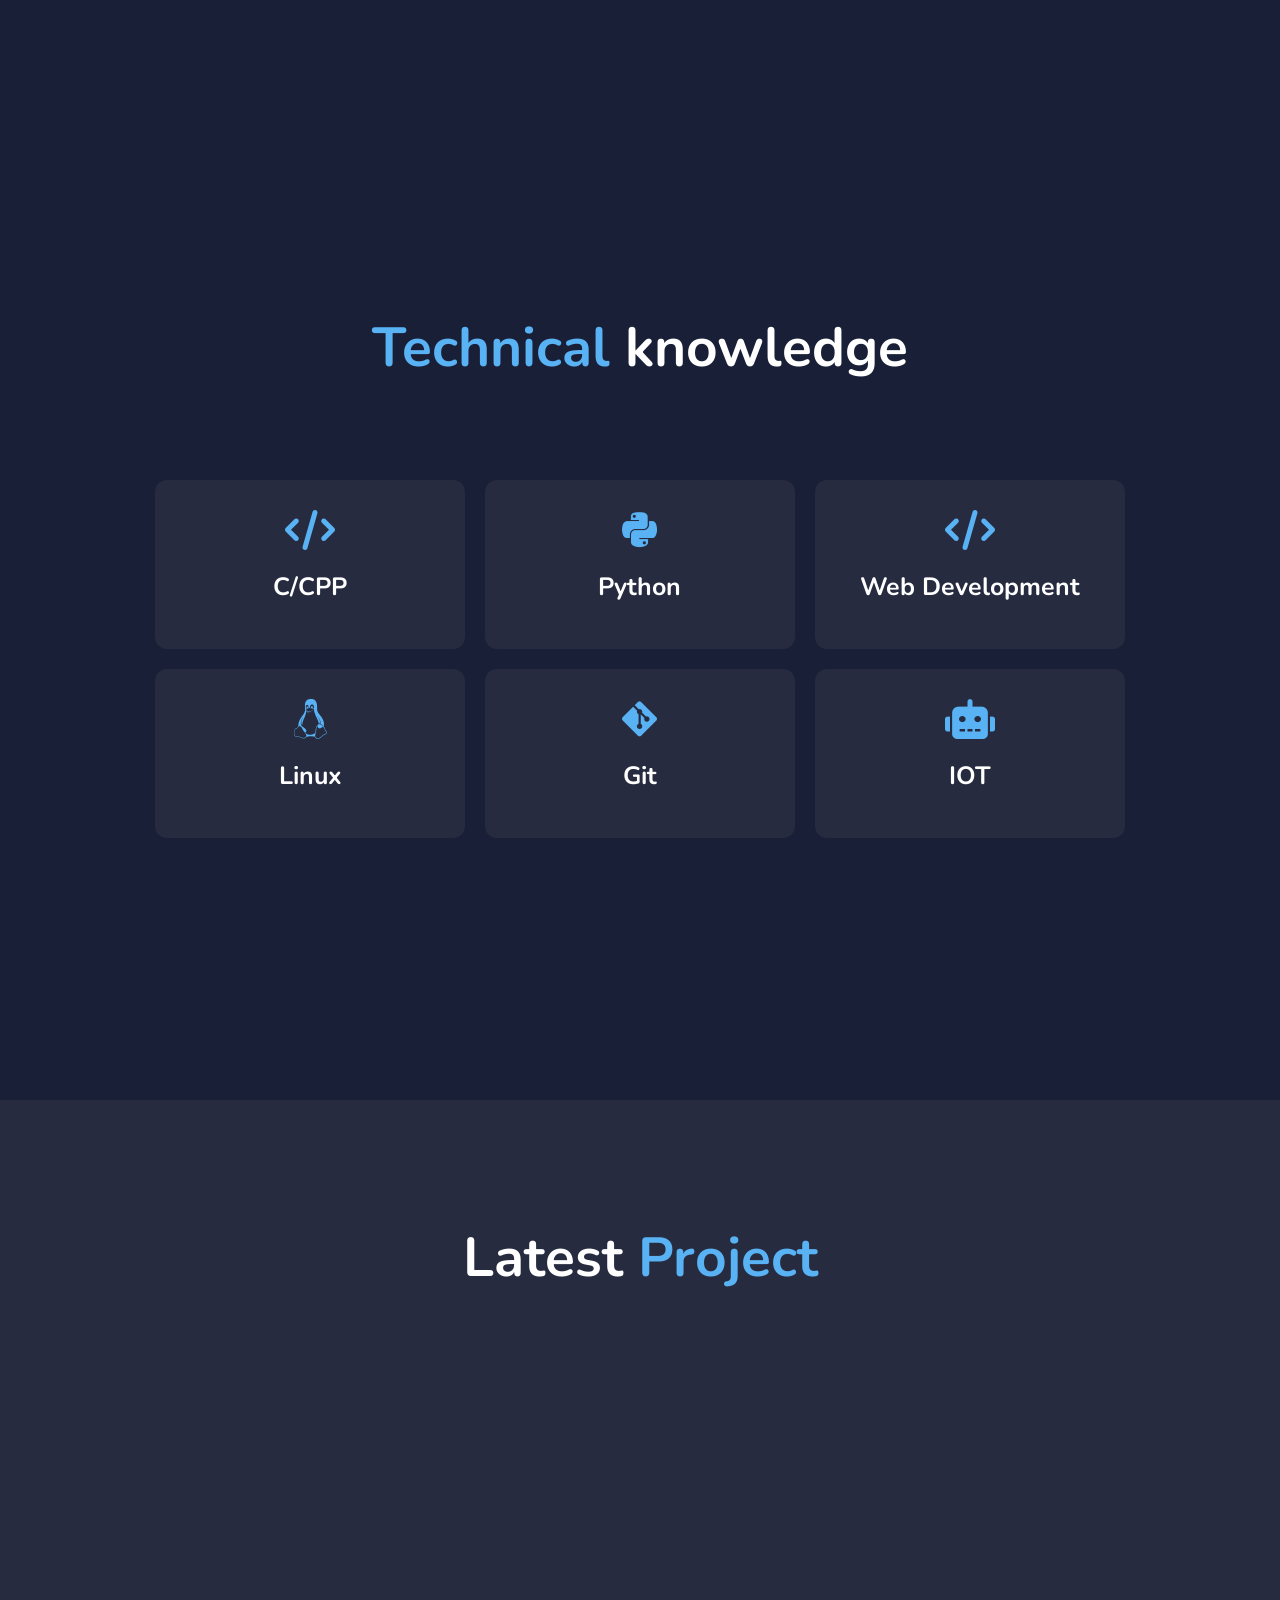
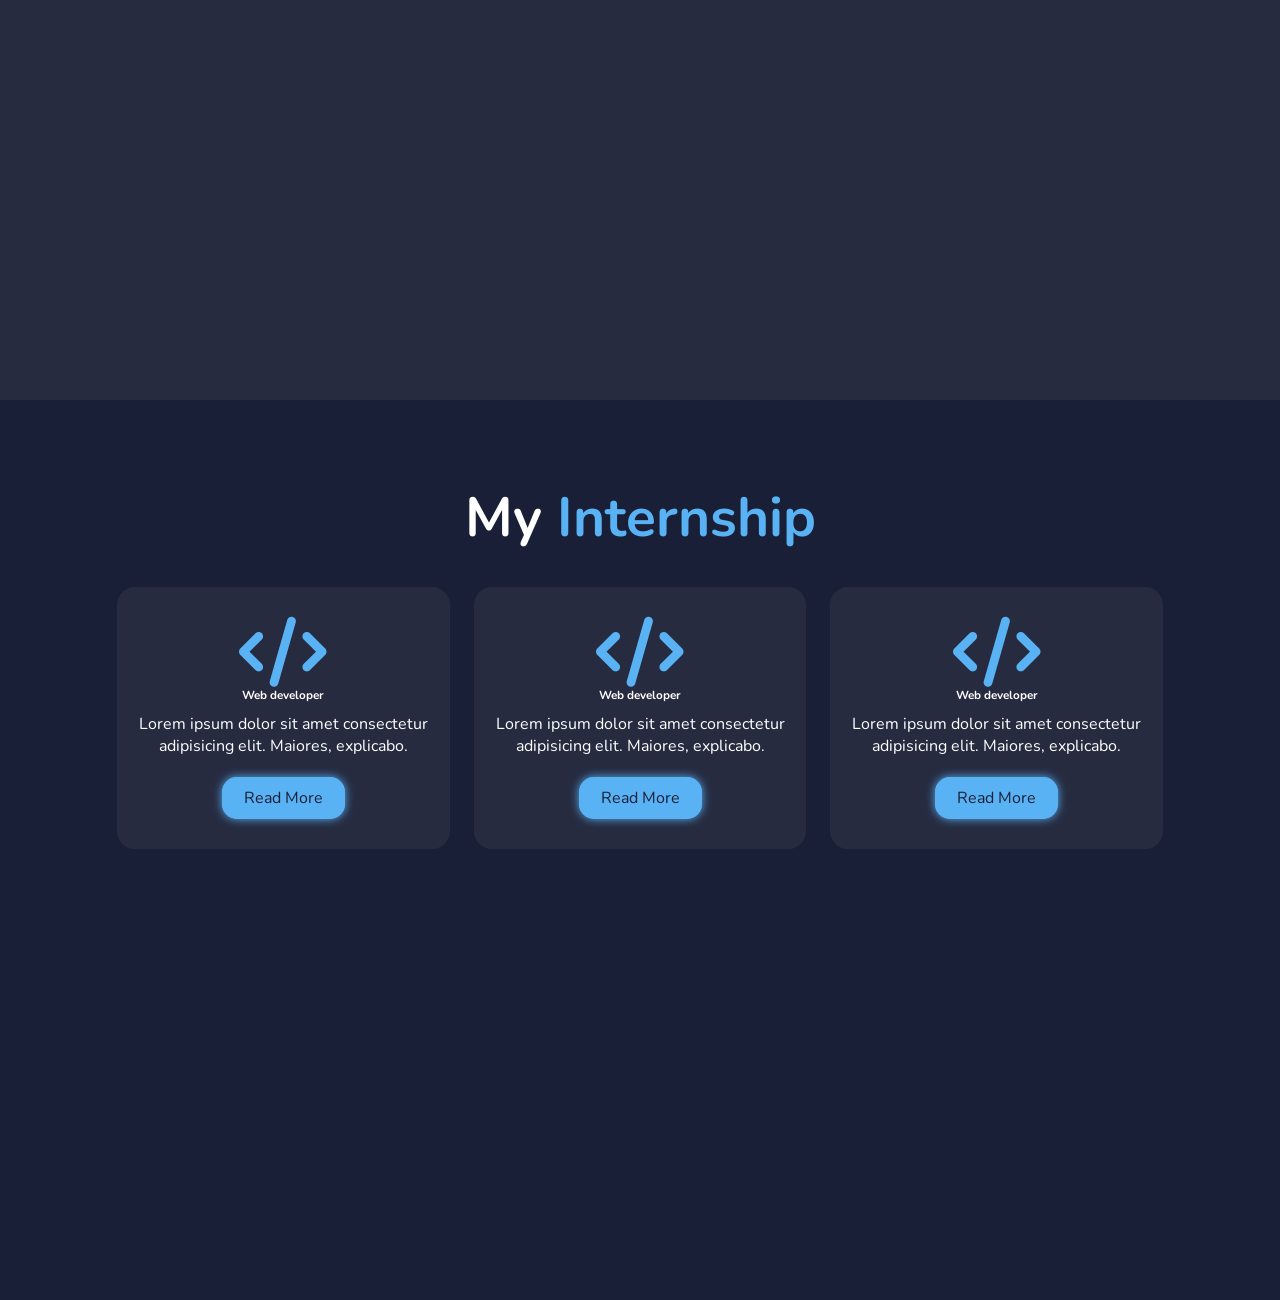
==== commit 160501b0: "few changes in project section" ====
--- a/My-Portfolio/portfolio.html
+++ b/My-Portfolio/portfolio.html
@@ -142,7 +142,7 @@
     </section>
     <!-- Yaha se code naya likhna start kiya hai  -->
     <!-- Project Section -->
-<section class="project" id="project">
+<!-- <section class="project" id="project">
        <h2 class="heading">My <span>Project</span></h2>
        
        <div class="project-container">
@@ -167,7 +167,44 @@
                 <a href="#" class="btn">Read More</a>
             </div>
        </div>
-    </section>
+    </section> -->
+
+
+
+
+<!-- Portfolio section design  -->
+
+<section class="project" id="project">
+    <h2 class="heading">Latest <span>Project</span></h2>
+    
+    <div class="project-container">
+        
+        <div class="project-box">
+            <img src="profile photo.jpg" alt="">
+            <div class="project-layer">
+                <h4>Web design</h4>
+                <p>Lorem ipsum dolor sit amet consectetur adipisicing elit. Magni, praesentium.</p>
+            </div>
+        </div>
+
+        <div class="project-box">
+            <img src="profile photo.jpg" alt="">
+            <div class="project-layer">
+                <h4>Web design</h4>
+                <p>Lorem ipsum dolor sit amet consectetur adipisicing elit. Magni, praesentium.</p>
+            </div>
+        </div>
+
+        <div class="project-box">
+            <img src="profile photo.jpg" alt="">
+            <div class="project-layer">
+                <h4>Web design</h4>
+                <p>Lorem ipsum dolor sit amet consectetur adipisicing elit. Magni, praesentium.</p>
+            </div>
+        </div>
+        
+    </div>
+</section>
 <!-- Yeh section internship ke liye hai  -->
  <section class="internship" id="internship">
        <h2 class="heading">My <span>Internship</span></h2>
--- a/My-Portfolio/portfolio.css
+++ b/My-Portfolio/portfolio.css
@@ -374,49 +374,76 @@
 
 
 /* CSS for project section start date is 11/06/2026 */
-/* Yeh hamra project wala section hai  */
+/* Yeh se project section start hai  */
+
+
+
+.project{
+  background: var(--snd-bf-color);
+
+}
 .project h2{
-  margin-bottom: 5rem;
-}
-
+  margin-top: 4rem;
+  margin-bottom: 4rem;
+
+}
 .project-container{
-  display: flex;
-  justify-content: center;
-  align-items: center;
-  flex-wrap: wrap;
-  gap: 2rem;
-  margin-top: 3rem;
+  display: grid;
+  grid-template-columns: repeat(3,1fr) ;
+  align-items: center;
+  gap:2.5rem ; 
 }
 
 .project-container .project-box{
-  flex: 1 1 30rem;
-  background: var(--snd-bf-color);
-  padding: 3rem 2rem 4rem;
+  position: relative;
   border-radius: 2rem;
-  text-align: center;
-  border: .2rem solid var(--bg-color);
-  transition: .5s ease;
-}
-
-.project-container .project-box:hover{
-  border-color: var(--main-color);
-  transform: scale(1.02);
-
-}
-
-.project-box i{
-  font-size: 7rem;
-  color:var(--main-color) ; 
-}
-
-.project-box p{
-    font-size: 1.6rem; 
-    margin: 1rem 0 3rem;
+  box-shadow: 0 0 1rem var(--bg-color);
+  overflow: hidden;
+  display: flex;
+}
+
+.project-box img{
+  width: 100%;
+  transition: .5s ease ;
+  opacity: 0.7;
+}
+.project-box:hover img{
+  transform: scale(1.1);
+}
+.project-box .project-layer{
+  position: absolute ;
+  bottom: 0 ; 
+  left :0 ; 
+  width: 100% ; 
+  height :100% ; 
+  background: linear-gradient(rgba(0,0,0,0.1),var(--main-color));
+  display: flex ;
+  justify-content: center;
+  align-items: center;
+  flex-direction: column;
+  text-align: center;
+  padding: 0 4rem;
+  transform: translateY(100%);
+  transition: .5s  ease;
+}
+.project-box:hover .project-layer{
+  transform: translateY(0);
+}
+.project-layer h4{
+  font-size: 3rem;
+}
+
+.project-layer a{
+  display: inline-flex;
+  justify-content: center;
+  align-items: center;
+  width: 5rem;
+  height: 5rem;
+  background: var(--text-color);
+  border-radius: 50%;
 }
 
 /* Yaha project wala section khtm ho gaya hai  */
-
-
 /* Ab yaha se internship wala section start  */
 
 .intership h2{
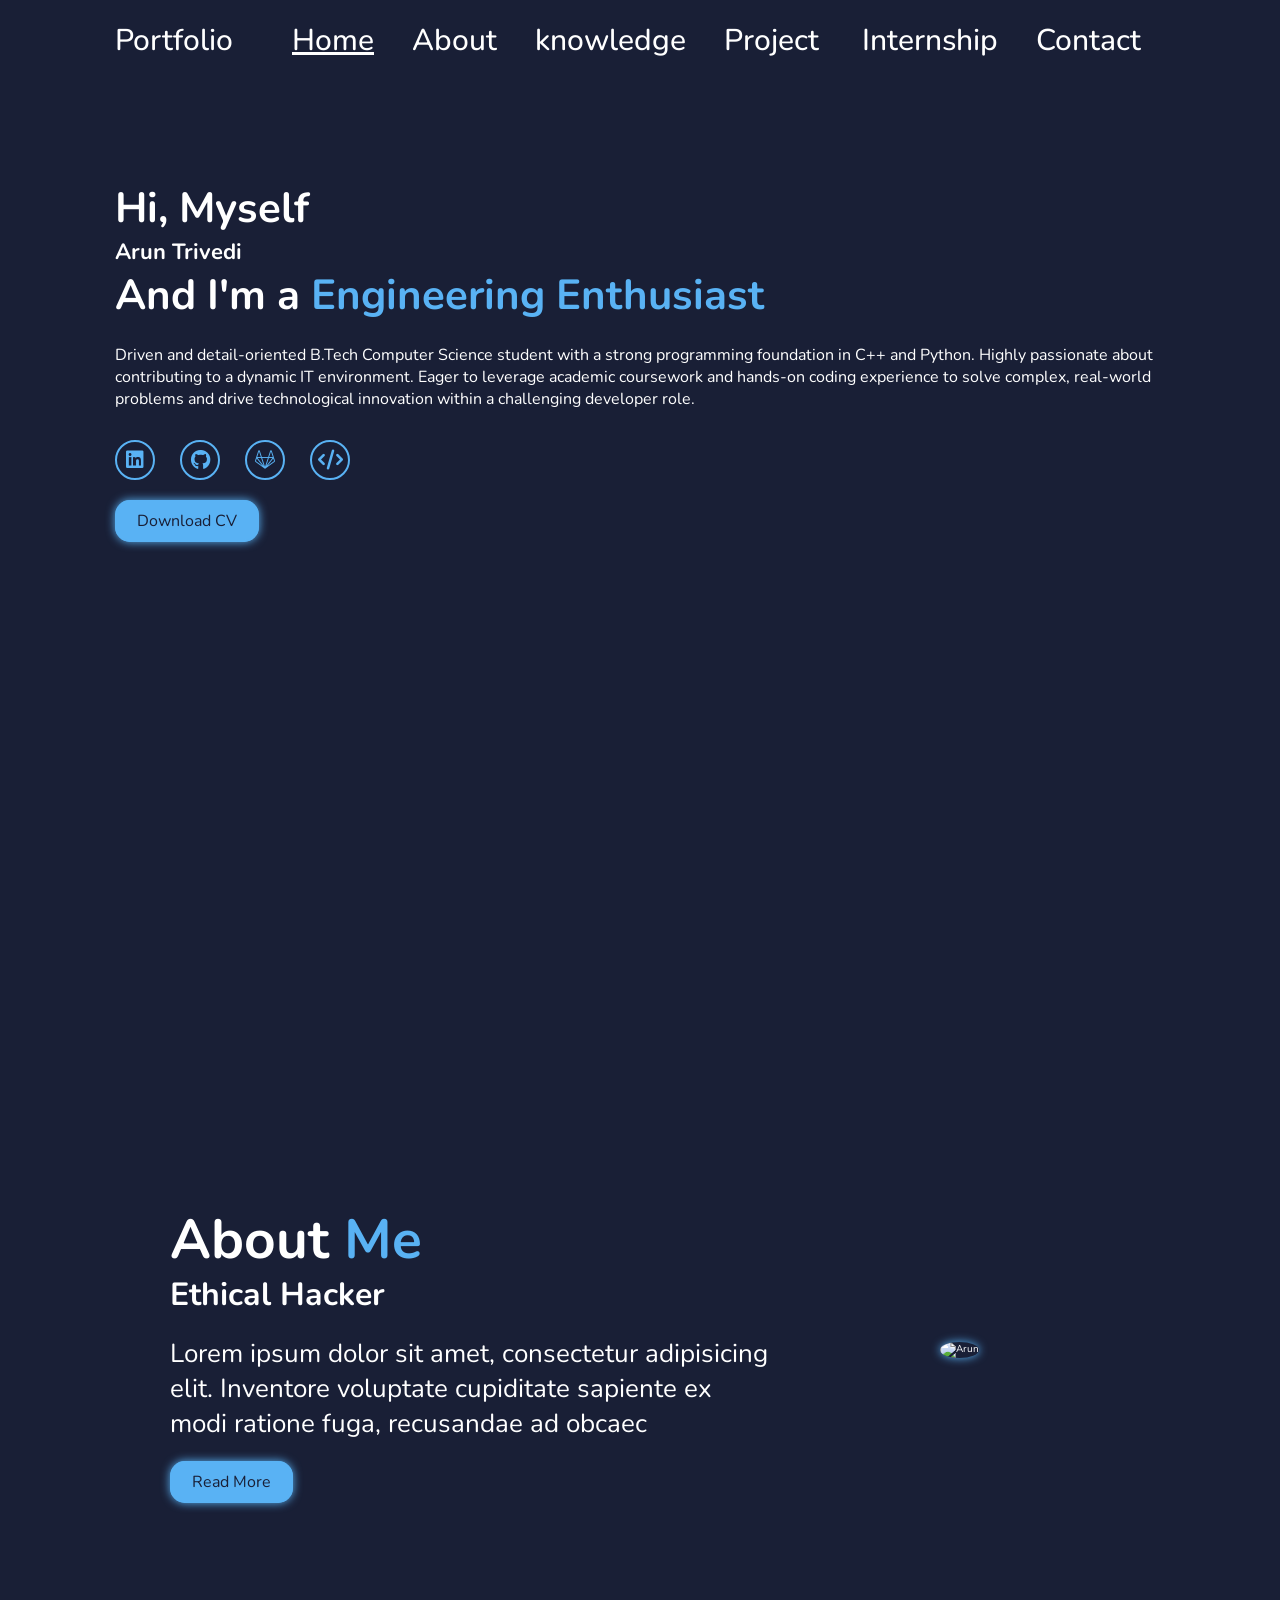
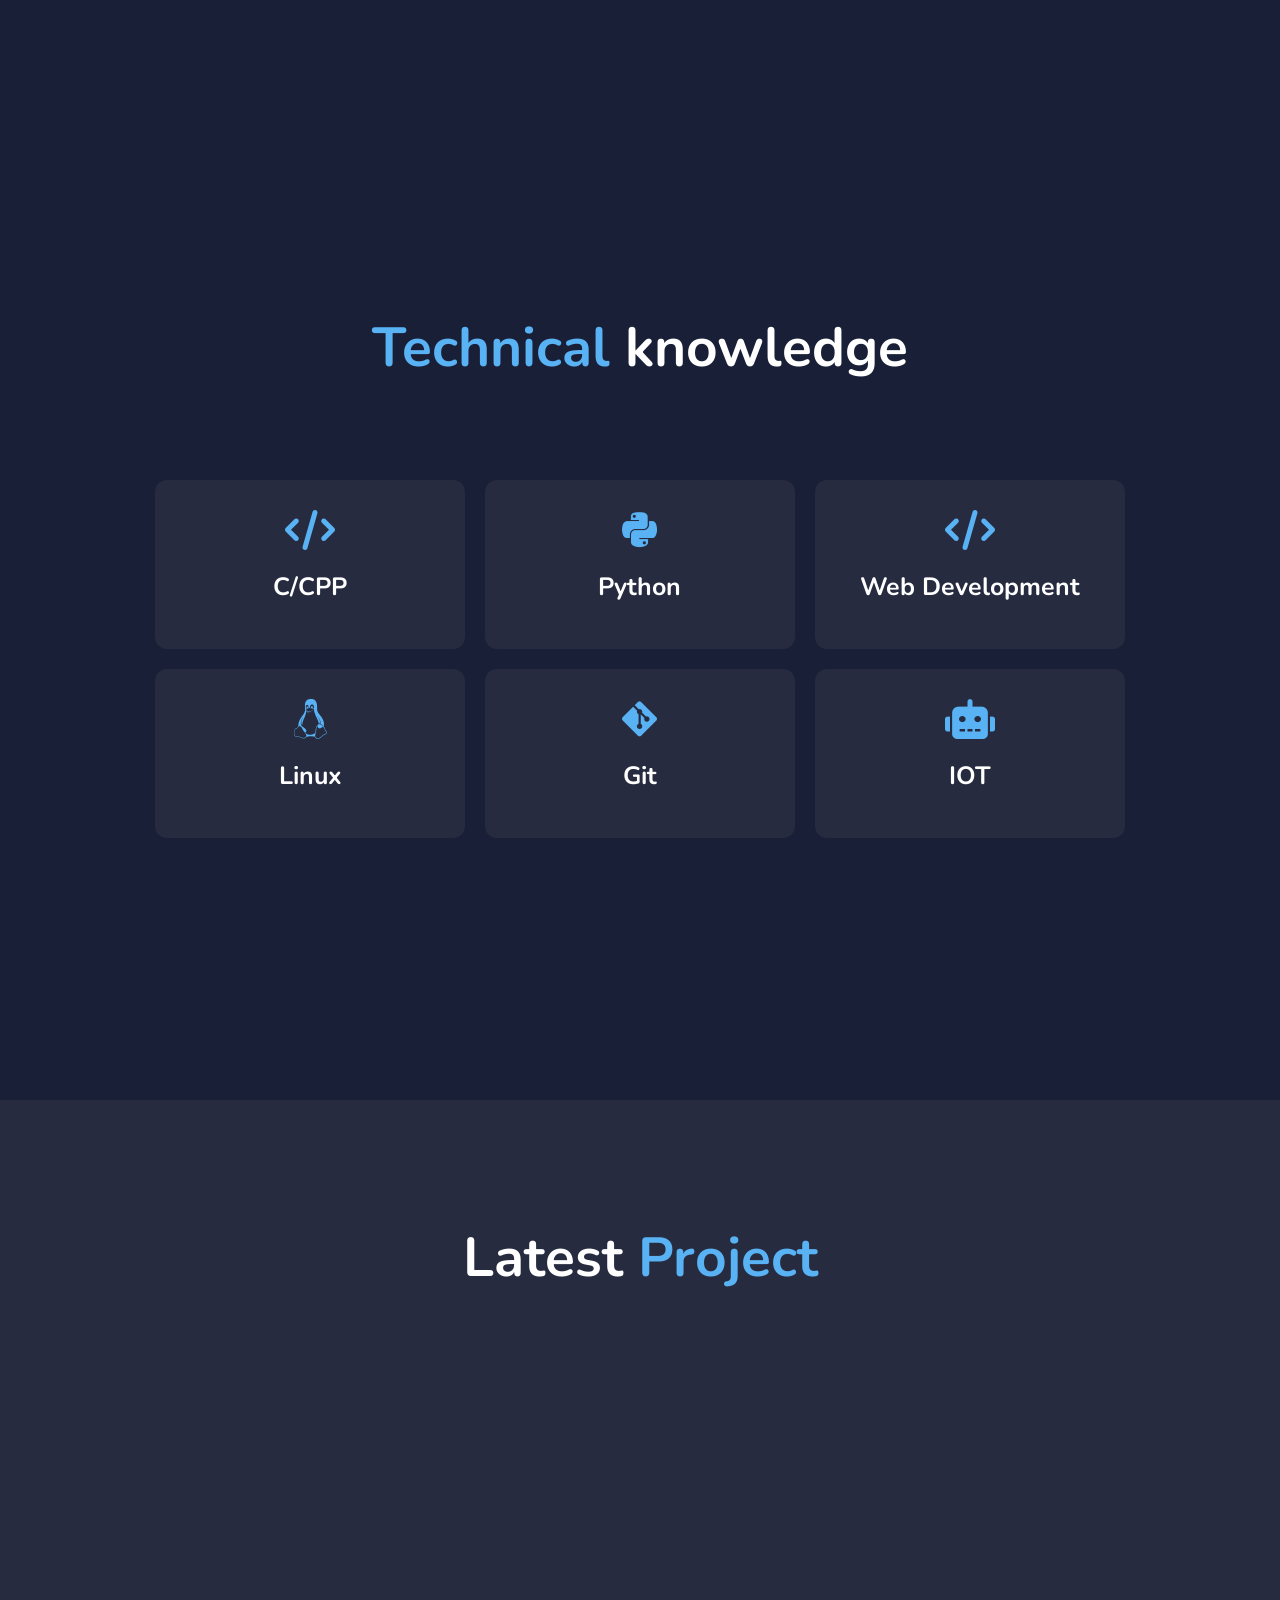
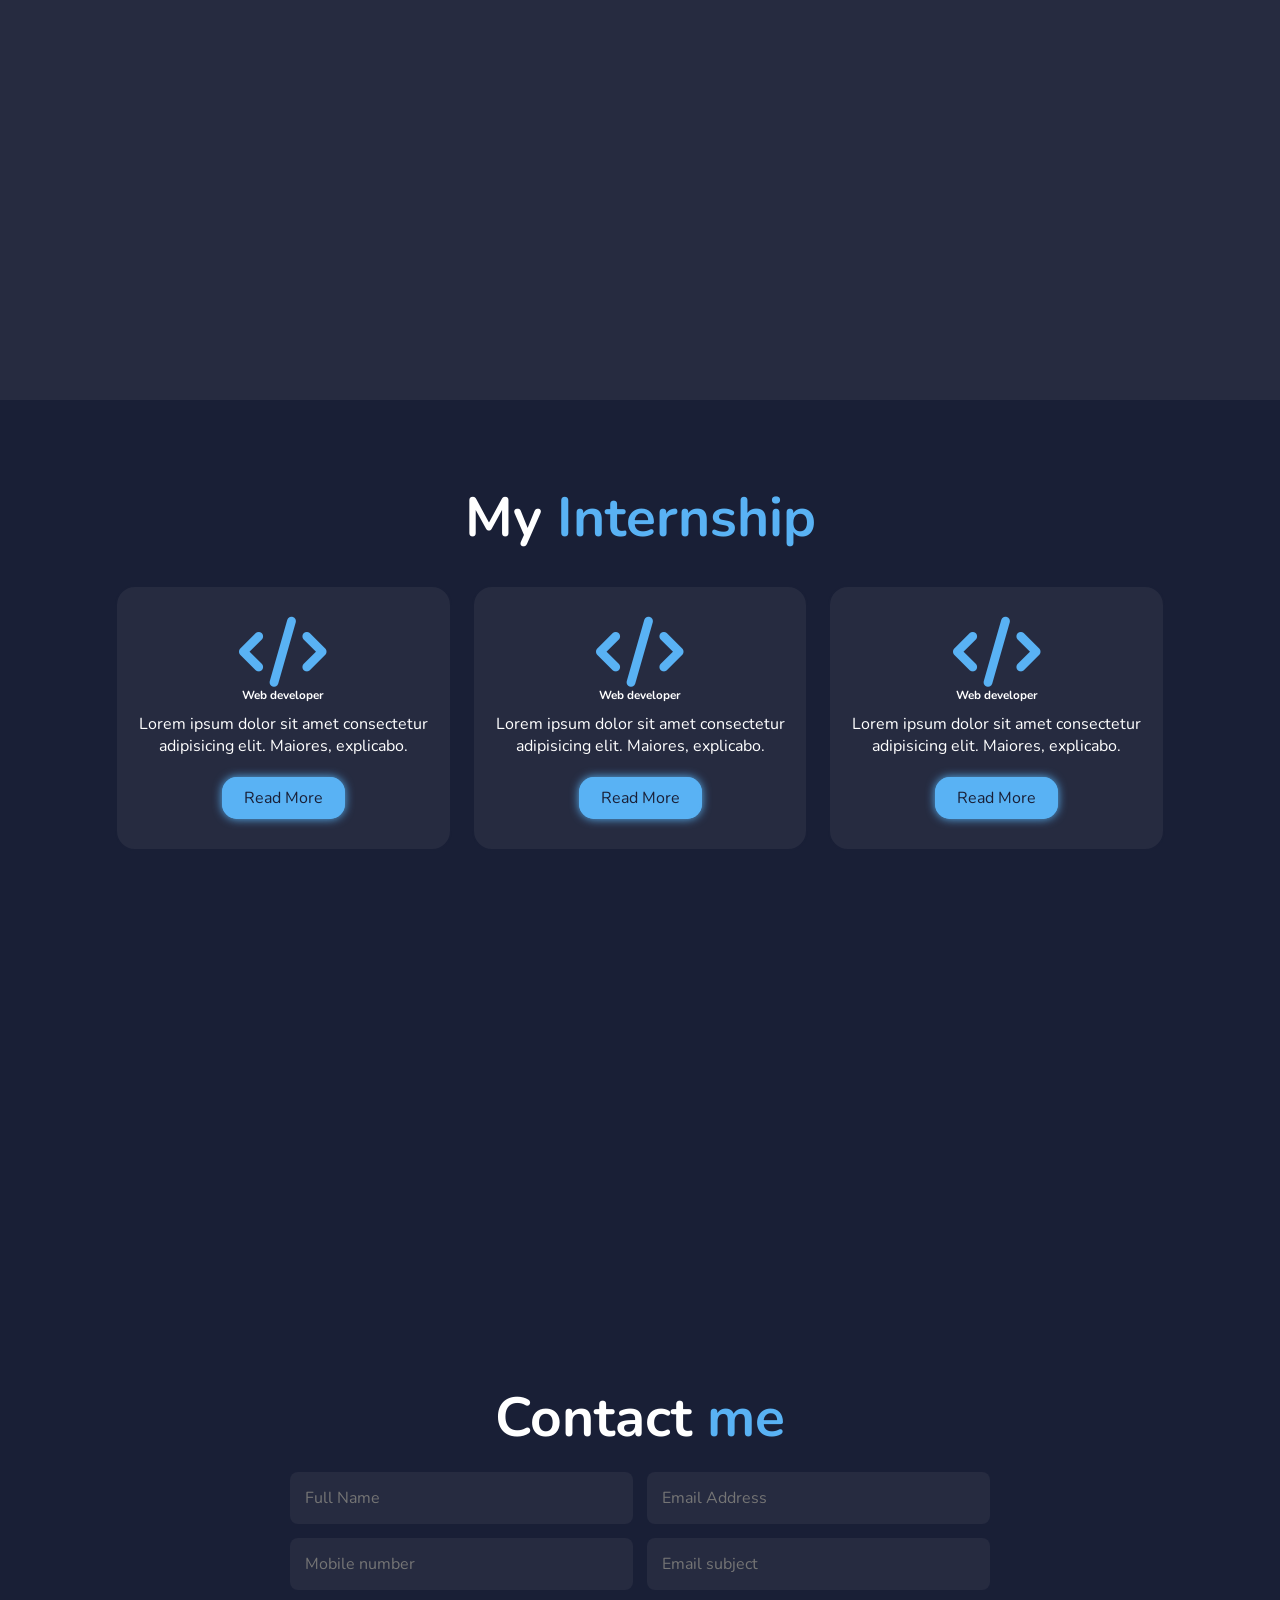
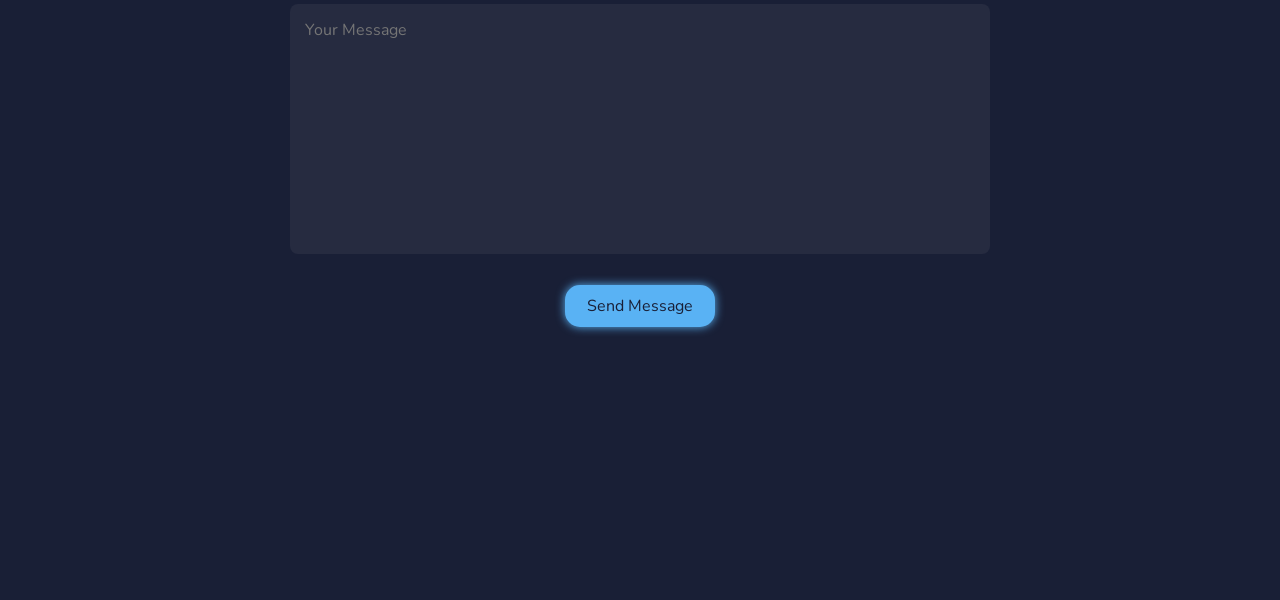
==== commit 45d6c17b: "Contact page is created and reponsive page is also created" ====
--- a/My-Portfolio/portfolio.html
+++ b/My-Portfolio/portfolio.html
@@ -33,7 +33,7 @@
             <a href="#knowledge"> knowledge</a>
             <a href="#project"> Project </a>
             <a href="#internship"> Internship</a>
-            <a href="#Contact"> Contact</a>
+            <a href="#contact"> Contact</a>
         </nav>
         <a href="#" class="bars"><i class="fa-solid fa-bars" id="menu-icon"></i></a>
 
@@ -142,37 +142,6 @@
     </section>
     <!-- Yaha se code naya likhna start kiya hai  -->
     <!-- Project Section -->
-<!-- <section class="project" id="project">
-       <h2 class="heading">My <span>Project</span></h2>
-       
-       <div class="project-container">
-            <div class="project-box">
-                <i class="fa-solid fa-code"></i>
-                <h3>Web developer</h3>
-                <p>Lorem ipsum dolor sit amet consectetur adipisicing elit. Maiores, explicabo.</p>
-                <a href="#" class="btn">Read More</a>
-            </div>
-
-            <div class="project-box">
-                <i class="fa-solid fa-code"></i>
-                <h3>Web developer</h3>
-                <p>Lorem ipsum dolor sit amet consectetur adipisicing elit. Maiores, explicabo.</p>
-                <a href="#" class="btn">Read More</a>
-            </div>
-
-            <div class="project-box">
-                <i class="fa-solid fa-code"></i>
-                <h3>Web developer</h3>
-                <p>Lorem ipsum dolor sit amet consectetur adipisicing elit. Maiores, explicabo.</p>
-                <a href="#" class="btn">Read More</a>
-            </div>
-       </div>
-    </section> -->
-
-
-
-
-<!-- Portfolio section design  -->
 
 <section class="project" id="project">
     <h2 class="heading">Latest <span>Project</span></h2>
@@ -232,6 +201,23 @@
             </div>
        </div>
     </section>
+
+    <!-- Contact section -->
+     <section class="contact" id="contact">
+        <h2 class="heading">Contact <span>me</span></h2>
+        <form action="#">
+            <div class="input-box">
+                <input type="text" placeholder="Full Name">
+                <input type="email" placeholder="Email Address">
+            </div>
+            <div class="input-box">
+                 <input type="number" placeholder="Mobile number">
+                <input type="text" placeholder="Email subject">
+            </div>
+            <textarea name="" id="" cols="30" rows="10" placeholder="Your Message"></textarea>
+            <input type="submit" value="Send Message" class="btn">
+        </form>
+     </section>
     <script src="portfolio.js">
    
     </script>
--- a/My-Portfolio/portfolio.css
+++ b/My-Portfolio/portfolio.css
@@ -484,3 +484,166 @@
     font-size: 1.6rem; 
     margin: 1rem 0 3rem;
 }
+
+/* Intership section khtm  */
+
+/* Yaha se contact section start  */
+
+.contact form{
+  max-width: 70rem;
+  margin: 1rem auto;
+  text-align: center;
+  margin-bottom: 3rem;
+}
+
+.contact form .input-box{
+  display: flex;
+  justify-content: space-between;
+  flex-wrap: wrap;
+}
+.contact form .input-box input,
+.contact form textarea{
+  width: 100%;
+  padding: 1.5rem; 
+  font-size: 1.6rem;
+  color: var(--text-color);
+  background: var(--snd-bf-color);
+  border-radius: .8rem;
+  margin: .7rem 0 ; 
+}
+.contact form .input-box input{
+  width:49% ; 
+}
+.contact form textarea{
+  resize: none;
+}
+.contact form .btn{
+  margin-top: 2rem;
+  cursor: pointer;
+}
+
+
+/* For responsive page */
+
+/* =======================================
+   RESPONSIVE MEDIA QUERIES
+======================================= */
+
+/* For Laptops / Small Desktops */
+@media (max-width: 1200px) {
+  html {
+    font-size: 55%; /* 1rem = 5.5px, saari text thodi choti ho jayegi */
+  }
+  .knowladge-box, .knowladge-box2 {
+    width: calc(100% / 2 - 40px); /* Knowledge cards 2 per row */
+  }
+}
+
+/* For Tablets */
+@media (max-width: 991px) {
+  .header {
+    padding: 2rem 3%;
+  }
+  .about {
+    margin-left: 0;
+    justify-content: center;
+  }
+  .about-content {
+    margin-right: 0;
+    text-align: center;
+  }
+  section {
+    padding: 10rem 3% 2rem;
+  }
+  .services {
+      padding-bottom: 7rem;
+  }
+  .portfolio {
+    padding-bottom: 7rem;
+  }
+}
+
+/* For Large Mobile Phones / Small Tablets */
+@media (max-width: 768px) {
+  #menu-icon {
+    display: block; 
+  }
+  .about {
+    flex-direction: column;
+    margin-left: 0;
+    padding: 8rem 5%; 
+  }
+  .about-content {
+    margin-right: 0;
+    max-width: 100%;
+  }
+ 
+  .navbar {
+    position: absolute;
+    top: 100%;
+    left: 0;
+    width: 100%;
+    padding: 1rem 3%;
+    background: var(--bg-color);
+    border-top: .1rem solid rgba(0, 0, 0, .2);
+    box-shadow: 0 .5rem 1rem rgba(0, 0, 0, .2);
+    display: none;
+  }
+  
+  .navbar.active {
+    display: block;
+  }
+
+  .navbar a {
+    display: block;
+    font-size: 2rem;
+    margin: 3rem 0;
+  }
+
+  /* Home Section Alignment */
+  .home {
+    flex-direction: column;
+    padding-top: 12rem; 
+  }
+  .home-content h3 {
+    font-size: 2.6rem;
+  }
+  .home-content h1 {
+    font-size: 5rem;
+  }
+  .home-img img, .about-img img {
+    width: 70vw; 
+    margin-top: 4rem;
+  }
+
+  
+  .portfolio-container {
+    grid-template-columns: repeat(2, 1fr);
+  }
+  .knowladge-box, .knowladge-box2 {
+    width: 100%; 
+  }
+}
+
+/* For Small Mobile Phones (Mobiles) */
+@media (max-width: 615px) {
+  
+  .portfolio-container {
+    grid-template-columns: 1fr;
+  }
+  
+  
+  .home-img img {
+    width: 80vw;
+  }
+}
+
+/* For Very Small Screens */
+@media (max-width: 450px) {
+  html {
+    font-size: 50%;
+  }
+  .home-content h1 {
+    font-size: 4rem;
+  }
+}
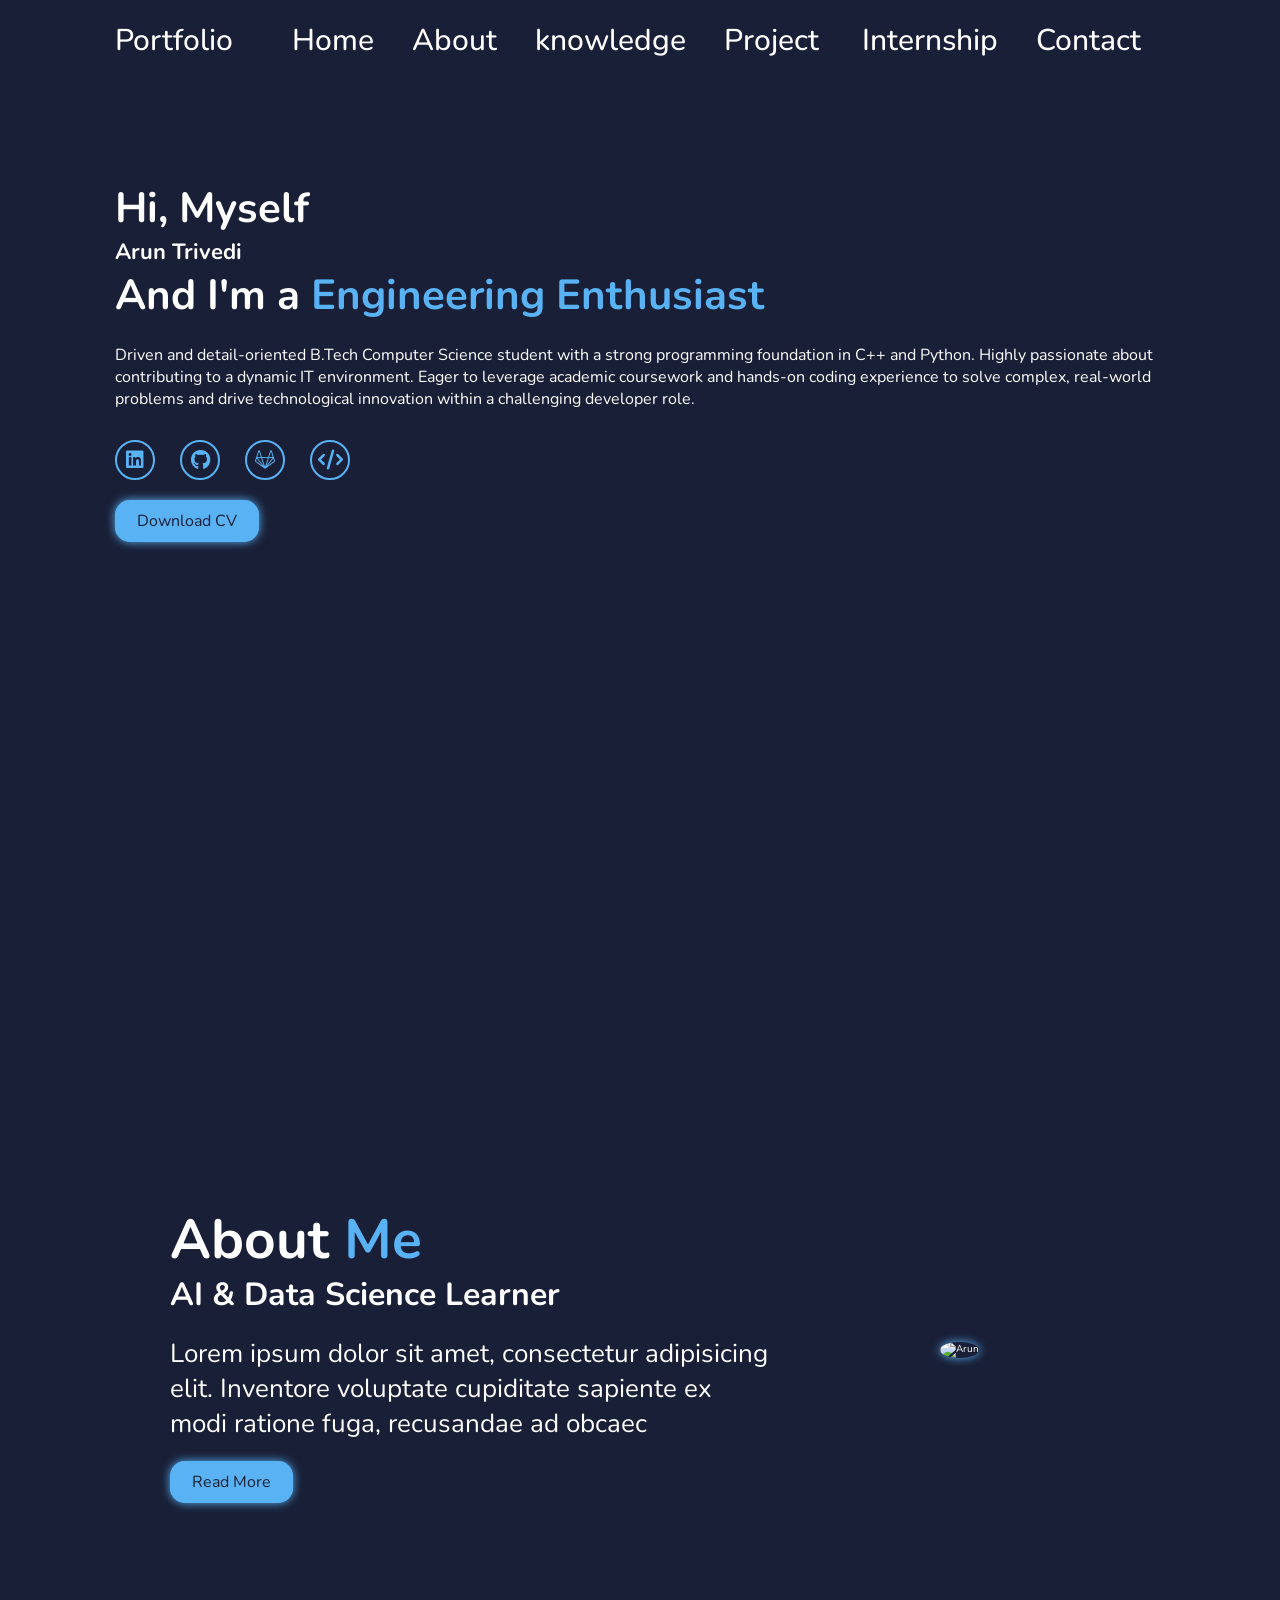
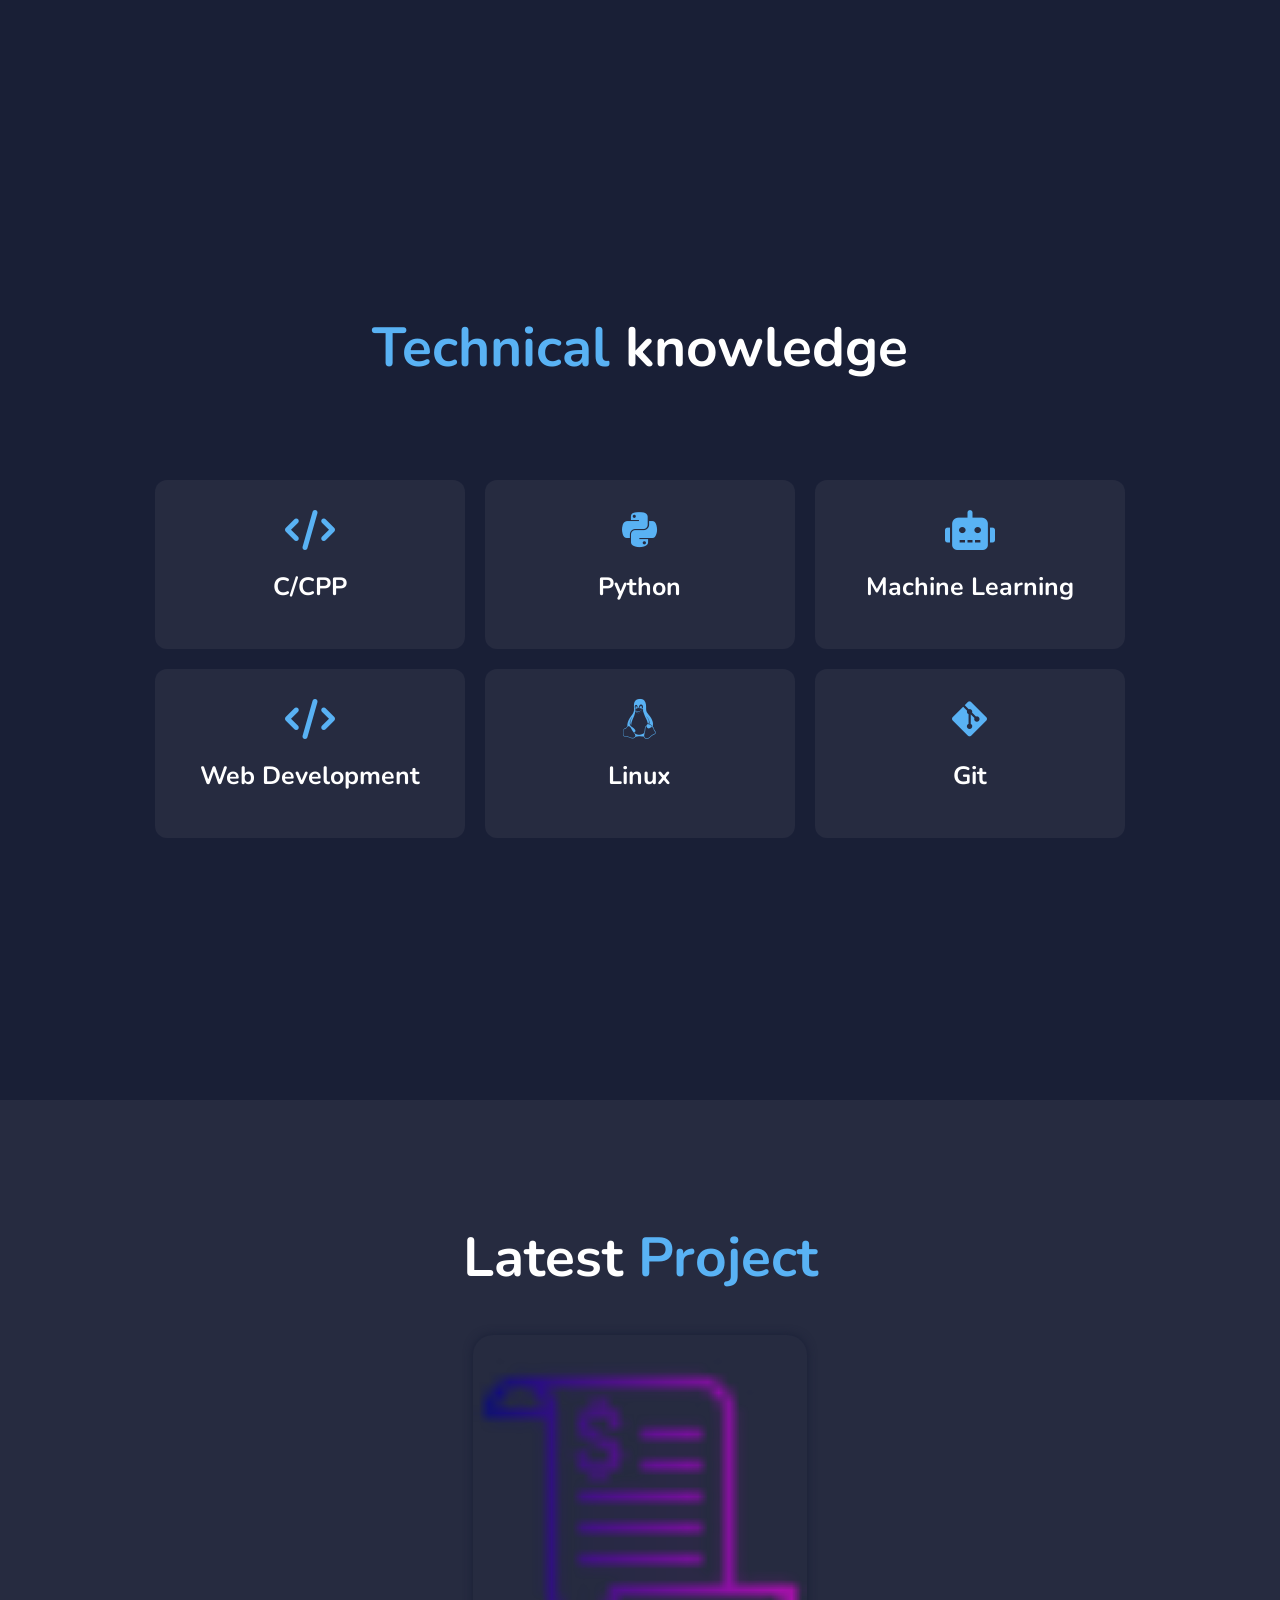
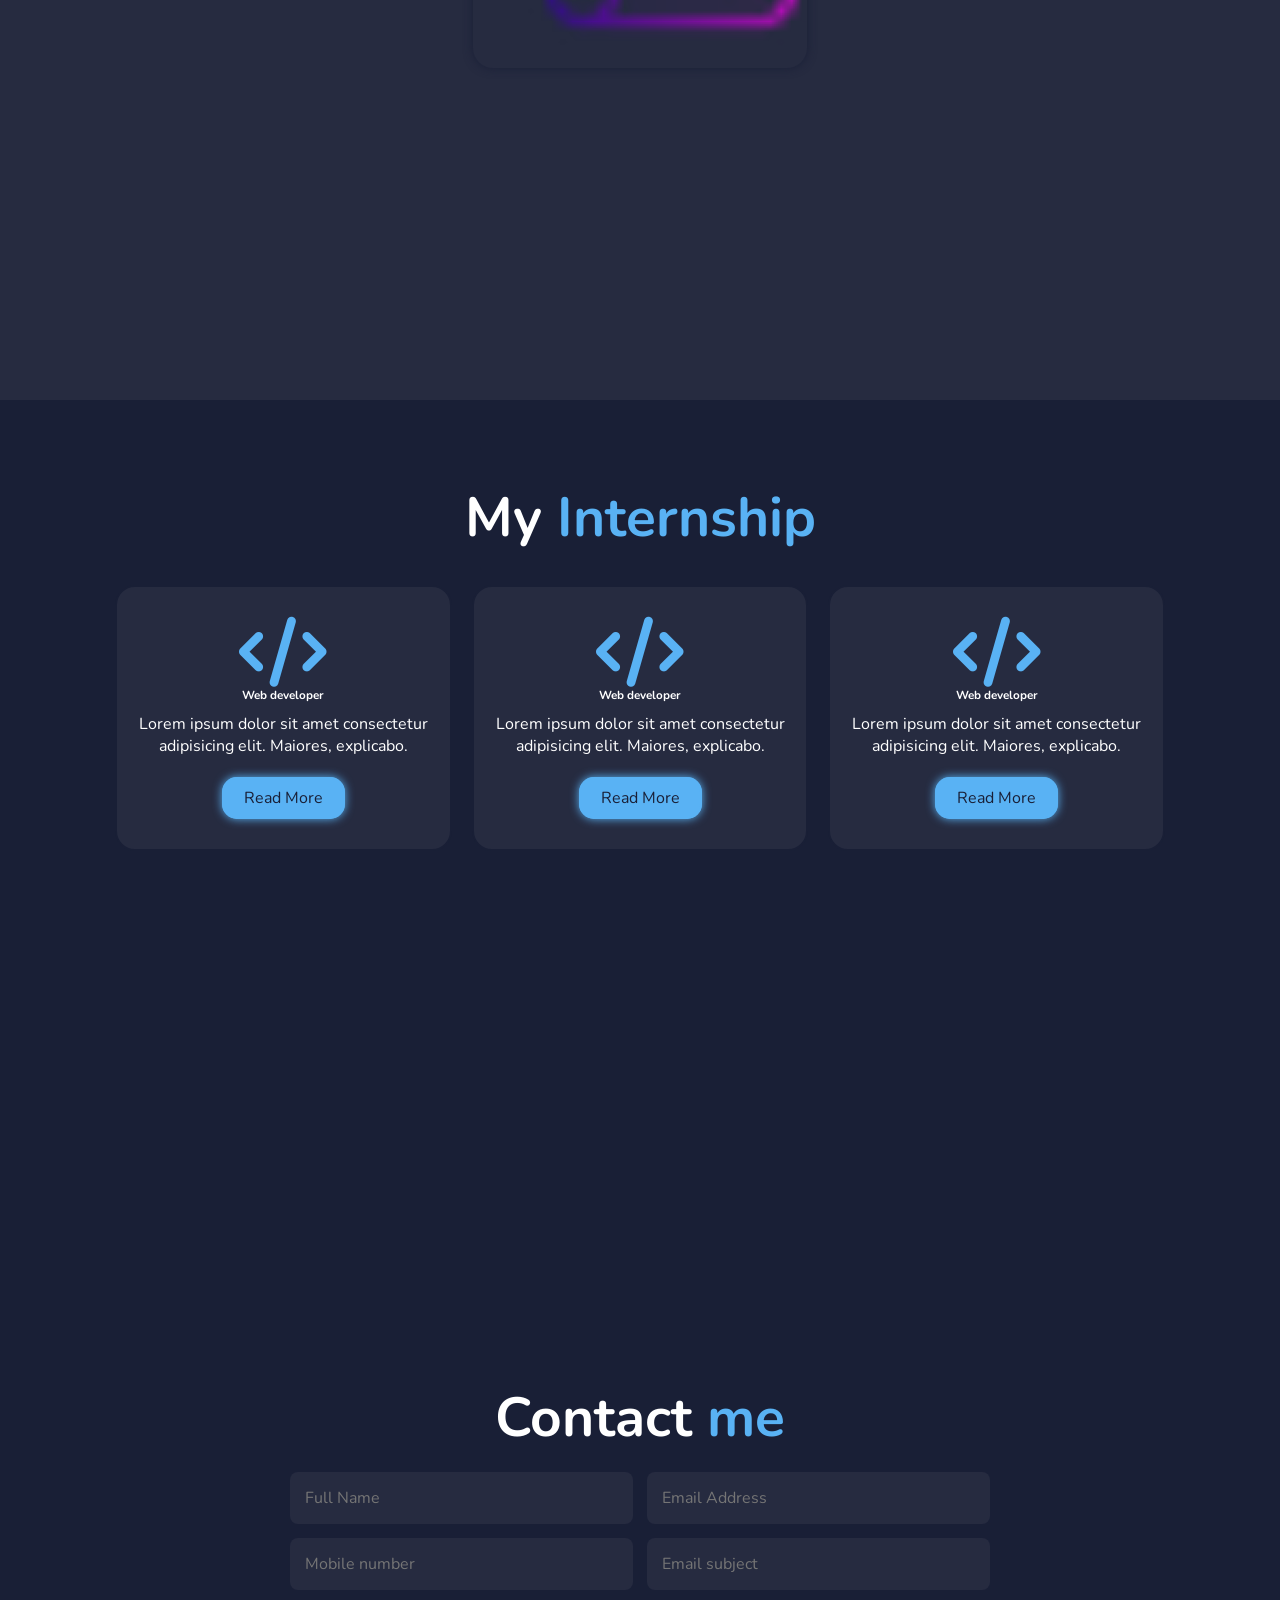
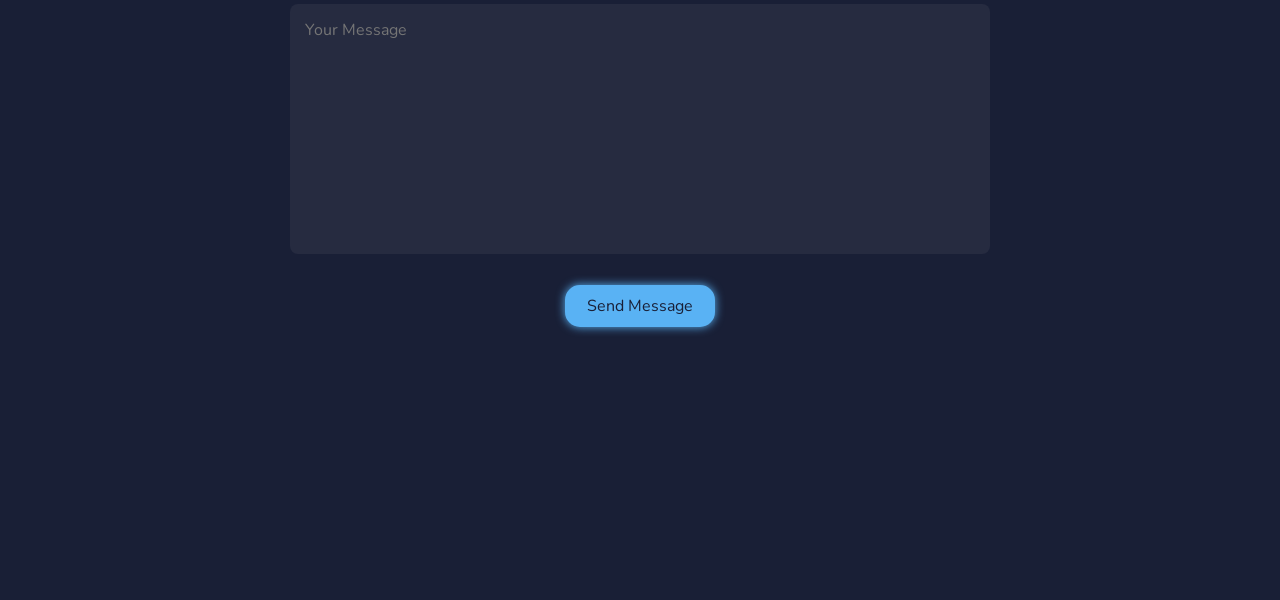
==== commit d485a868: "Some changes is done in navbar like underline clean and linkdin link is added" ====
--- a/My-Portfolio/portfolio.html
+++ b/My-Portfolio/portfolio.html
@@ -52,7 +52,7 @@
 experience to solve complex, real-world problems and drive technological innovation within a challenging developer role.</p>
 
                 <div class="socialmedia">
-                    <a href="#"><i class="fa-brands fa-linkedin"></i></a>
+                    <a href="https://www.linkedin.com/in/aruntrivedi446?utm_source=share_via&utm_content=profile&utm_medium=member_android"><i class="fa-brands fa-linkedin"></i></a>
                     <a href="https://github.com/trivediarun446"><i class="fa-brands fa-github"></i></a>
                     <a href="https://gitlab.com/trivediarun446"><i class="fa-brands fa-gitlab"></i></a>
                     <a href="https://leetcode.com/u/Aruntrivedi446/"><i class="fa-solid fa-code"></i></a>
@@ -72,7 +72,7 @@
 
         <div class="about-content">
             <h2 class="heading"> About <span>Me</span></h2>
-            <h3> Ethical Hacker</h3>
+            <h3> AI & Data Science Learner </h3>
             <p>Lorem ipsum dolor sit amet, consectetur adipisicing elit. Inventore voluptate cupiditate sapiente ex modi
                 ratione fuga, recusandae ad obcaec</p>
             <a href="#" class="btn"> Read More</a>
@@ -102,6 +102,13 @@
                 <!-- <a href="#" class="btn"></a> -->
             </div>
 
+            <div class="knowladge-box2">
+                <i class="fa-solid fa-robot"></i>
+                <h3>Machine Learning</h3>
+                <!-- <p>Lorem ipsum dolor sit, amet consectetur adipisicing elit. Sequi numquam consectetur dolor distinctio,
+                    laborum harum odio quibusdam. Magni magnam quam natus repellendus facer</p> -->
+                <!-- <a href="#" class="btn"></a> -->
+            </div>
 
             <div class="knowladge-box">
                 <i class="fa-solid fa-code"></i>
@@ -130,13 +137,7 @@
             </div>
 
 
-            <div class="knowladge-box2">
-                <i class="fa-solid fa-robot"></i>
-                <h3>IOT</h3>
-                <!-- <p>Lorem ipsum dolor sit, amet consectetur adipisicing elit. Sequi numquam consectetur dolor distinctio,
-                    laborum harum odio quibusdam. Magni magnam quam natus repellendus facer</p> -->
-                <!-- <a href="#" class="btn"></a> -->
-            </div>
+            
         </div>
 
     </section>
@@ -157,7 +158,7 @@
         </div>
 
         <div class="project-box">
-            <img src="profile photo.jpg" alt="">
+            <img src="icon.ico" alt="">
             <div class="project-layer">
                 <h4>Web design</h4>
                 <p>Lorem ipsum dolor sit amet consectetur adipisicing elit. Magni, praesentium.</p>
--- a/My-Portfolio/portfolio.css
+++ b/My-Portfolio/portfolio.css
@@ -24,7 +24,7 @@
   --bg-color: #191f36;
   --snd-bf-color: #262B40;
   --text-color: #fff;
-  --main-color: #59B2F4
+  --main-color: #59B2F4 ;
 }
 
 
@@ -83,7 +83,7 @@
 }
 
 .navbar a.active {
-  text-decoration: underline;
+  text-decoration: none;
   color: var(--text-color);
 }
 
